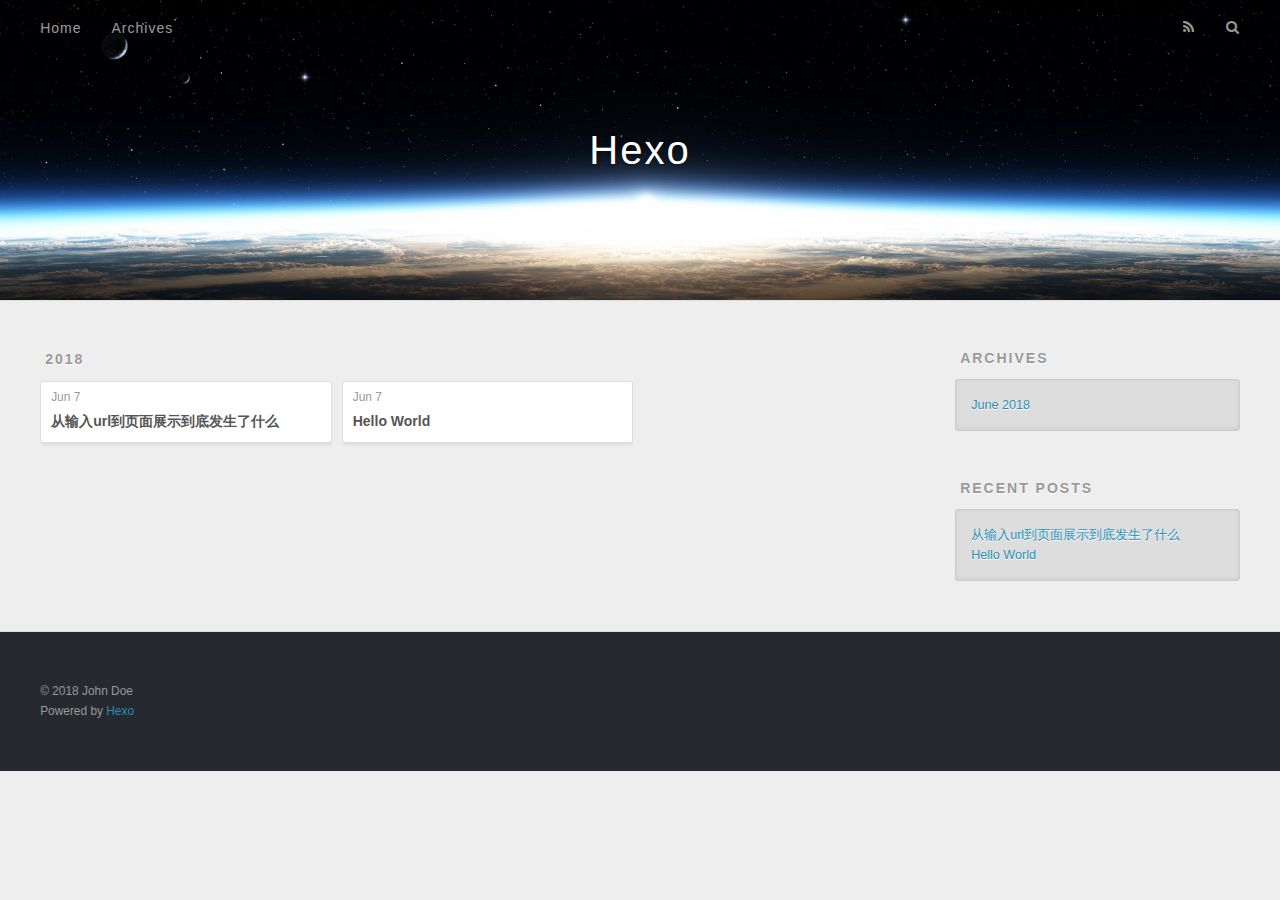
==== archives/index.html @ 3611bc4f "Site updated: 2018-06-07 17:50:28" ====
<!DOCTYPE html>
<html>
<head>
  <meta charset="utf-8">
  

  
  <title>Archives | Hexo</title>
  <meta name="viewport" content="width=device-width, initial-scale=1, maximum-scale=1">
  <meta property="og:type" content="website">
<meta property="og:title" content="Hexo">
<meta property="og:url" content="http://yoursite.com/archives/index.html">
<meta property="og:site_name" content="Hexo">
<meta property="og:locale" content="default">
<meta name="twitter:card" content="summary">
<meta name="twitter:title" content="Hexo">
  
    <link rel="alternate" href="/atom.xml" title="Hexo" type="application/atom+xml">
  
  
    <link rel="icon" href="/favicon.png">
  
  
    <link href="//fonts.googleapis.com/css?family=Source+Code+Pro" rel="stylesheet" type="text/css">
  
  <link rel="stylesheet" href="/css/style.css">
</head>

<body>
  <div id="container">
    <div id="wrap">
      <header id="header">
  <div id="banner"></div>
  <div id="header-outer" class="outer">
    <div id="header-title" class="inner">
      <h1 id="logo-wrap">
        <a href="/" id="logo">Hexo</a>
      </h1>
      
    </div>
    <div id="header-inner" class="inner">
      <nav id="main-nav">
        <a id="main-nav-toggle" class="nav-icon"></a>
        
          <a class="main-nav-link" href="/">Home</a>
        
          <a class="main-nav-link" href="/archives">Archives</a>
        
      </nav>
      <nav id="sub-nav">
        
          <a id="nav-rss-link" class="nav-icon" href="/atom.xml" title="RSS Feed"></a>
        
        <a id="nav-search-btn" class="nav-icon" title="Search"></a>
      </nav>
      <div id="search-form-wrap">
        <form action="//google.com/search" method="get" accept-charset="UTF-8" class="search-form"><input type="search" name="q" class="search-form-input" placeholder="Search"><button type="submit" class="search-form-submit">&#xF002;</button><input type="hidden" name="sitesearch" value="http://yoursite.com"></form>
      </div>
    </div>
  </div>
</header>
      <div class="outer">
        <section id="main">
  
  
    
    
      
      
      <section class="archives-wrap">
        <div class="archive-year-wrap">
          <a href="/archives/2018" class="archive-year">2018</a>
        </div>
        <div class="archives">
    
    <article class="archive-article archive-type-post">
  <div class="archive-article-inner">
    <header class="archive-article-header">
      <a href="/2018/06/07/从输入url到页面展示到底发生了什么/" class="archive-article-date">
  <time datetime="2018-06-07T09:05:25.000Z" itemprop="datePublished">Jun 7</time>
</a>
      
  
    <h1 itemprop="name">
      <a class="archive-article-title" href="/2018/06/07/从输入url到页面展示到底发生了什么/">从输入url到页面展示到底发生了什么</a>
    </h1>
  

    </header>
  </div>
</article>
  
    
    
    <article class="archive-article archive-type-post">
  <div class="archive-article-inner">
    <header class="archive-article-header">
      <a href="/2018/06/07/hello-world/" class="archive-article-date">
  <time datetime="2018-06-07T06:36:29.000Z" itemprop="datePublished">Jun 7</time>
</a>
      
  
    <h1 itemprop="name">
      <a class="archive-article-title" href="/2018/06/07/hello-world/">Hello World</a>
    </h1>
  

    </header>
  </div>
</article>
  
  
    </div></section>
  


</section>
        
          <aside id="sidebar">
  
    

  
    

  
    
  
    
  <div class="widget-wrap">
    <h3 class="widget-title">Archives</h3>
    <div class="widget">
      <ul class="archive-list"><li class="archive-list-item"><a class="archive-list-link" href="/archives/2018/06/">June 2018</a></li></ul>
    </div>
  </div>


  
    
  <div class="widget-wrap">
    <h3 class="widget-title">Recent Posts</h3>
    <div class="widget">
      <ul>
        
          <li>
            <a href="/2018/06/07/从输入url到页面展示到底发生了什么/">从输入url到页面展示到底发生了什么</a>
          </li>
        
          <li>
            <a href="/2018/06/07/hello-world/">Hello World</a>
          </li>
        
      </ul>
    </div>
  </div>

  
</aside>
        
      </div>
      <footer id="footer">
  
  <div class="outer">
    <div id="footer-info" class="inner">
      &copy; 2018 John Doe<br>
      Powered by <a href="http://hexo.io/" target="_blank">Hexo</a>
    </div>
  </div>
</footer>
    </div>
    <nav id="mobile-nav">
  
    <a href="/" class="mobile-nav-link">Home</a>
  
    <a href="/archives" class="mobile-nav-link">Archives</a>
  
</nav>
    

<script src="//ajax.googleapis.com/ajax/libs/jquery/2.0.3/jquery.min.js"></script>


  <link rel="stylesheet" href="/fancybox/jquery.fancybox.css">
  <script src="/fancybox/jquery.fancybox.pack.js"></script>


<script src="/js/script.js"></script>



  </div>
</body>
</html>
---- css/style.css ----
body {
  width: 100%;
}
body:before,
body:after {
  content: "";
  display: table;
}
body:after {
  clear: both;
}
html,
body,
div,
span,
applet,
object,
iframe,
h1,
h2,
h3,
h4,
h5,
h6,
p,
blockquote,
pre,
a,
abbr,
acronym,
address,
big,
cite,
code,
del,
dfn,
em,
img,
ins,
kbd,
q,
s,
samp,
small,
strike,
strong,
sub,
sup,
tt,
var,
dl,
dt,
dd,
ol,
ul,
li,
fieldset,
form,
label,
legend,
table,
caption,
tbody,
tfoot,
thead,
tr,
th,
td {
  margin: 0;
  padding: 0;
  border: 0;
  outline: 0;
  font-weight: inherit;
  font-style: inherit;
  font-family: inherit;
  font-size: 100%;
  vertical-align: baseline;
}
body {
  line-height: 1;
  color: #000;
  background: #fff;
}
ol,
ul {
  list-style: none;
}
table {
  border-collapse: separate;
  border-spacing: 0;
  vertical-align: middle;
}
caption,
th,
td {
  text-align: left;
  font-weight: normal;
  vertical-align: middle;
}
a img {
  border: none;
}
input,
button {
  margin: 0;
  padding: 0;
}
input::-moz-focus-inner,
button::-moz-focus-inner {
  border: 0;
  padding: 0;
}
@font-face {
  font-family: FontAwesome;
  font-style: normal;
  font-weight: normal;
  src: url("fonts/fontawesome-webfont.eot?v=#4.0.3");
  src: url("fonts/fontawesome-webfont.eot?#iefix&v=#4.0.3") format("embedded-opentype"), url("fonts/fontawesome-webfont.woff?v=#4.0.3") format("woff"), url("fonts/fontawesome-webfont.ttf?v=#4.0.3") format("truetype"), url("fonts/fontawesome-webfont.svg#fontawesomeregular?v=#4.0.3") format("svg");
}
html,
body,
#container {
  height: 100%;
}
body {
  background: #eee;
  font: 14px -apple-system, BlinkMacSystemFont, "Segoe UI", "Roboto", "Oxygen", "Ubuntu", "Cantarell", "Fira Sans", "Droid Sans", "Helvetica Neue", sans-serif;
  -webkit-text-size-adjust: 100%;
}
.outer {
  max-width: 1220px;
  margin: 0 auto;
  padding: 0 20px;
}
.outer:before,
.outer:after {
  content: "";
  display: table;
}
.outer:after {
  clear: both;
}
.inner {
  display: inline;
  float: left;
  width: 98.33333333333333%;
  margin: 0 0.833333333333333%;
}
.left,
.alignleft {
  float: left;
}
.right,
.alignright {
  float: right;
}
.clear {
  clear: both;
}
#container {
  position: relative;
}
.mobile-nav-on {
  overflow: hidden;
}
#wrap {
  height: 100%;
  width: 100%;
  position: absolute;
  top: 0;
  left: 0;
  -webkit-transition: 0.2s ease-out;
  -moz-transition: 0.2s ease-out;
  -ms-transition: 0.2s ease-out;
  transition: 0.2s ease-out;
  z-index: 1;
  background: #eee;
}
.mobile-nav-on #wrap {
  left: 280px;
}
@media screen and (min-width: 768px) {
  #main {
    display: inline;
    float: left;
    width: 73.33333333333333%;
    margin: 0 0.833333333333333%;
  }
}
.article-date,
.article-category-link,
.archive-year,
.widget-title {
  text-decoration: none;
  text-transform: uppercase;
  letter-spacing: 2px;
  color: #999;
  margin-bottom: 1em;
  margin-left: 5px;
  line-height: 1em;
  text-shadow: 0 1px #fff;
  font-weight: bold;
}
.article-inner,
.archive-article-inner {
  background: #fff;
  -webkit-box-shadow: 1px 2px 3px #ddd;
  box-shadow: 1px 2px 3px #ddd;
  border: 1px solid #ddd;
  border-radius: 3px;
}
.article-entry h1,
.widget h1 {
  font-size: 2em;
}
.article-entry h2,
.widget h2 {
  font-size: 1.5em;
}
.article-entry h3,
.widget h3 {
  font-size: 1.3em;
}
.article-entry h4,
.widget h4 {
  font-size: 1.2em;
}
.article-entry h5,
.widget h5 {
  font-size: 1em;
}
.article-entry h6,
.widget h6 {
  font-size: 1em;
  color: #999;
}
.article-entry hr,
.widget hr {
  border: 1px dashed #ddd;
}
.article-entry strong,
.widget strong {
  font-weight: bold;
}
.article-entry em,
.widget em,
.article-entry cite,
.widget cite {
  font-style: italic;
}
.article-entry sup,
.widget sup,
.article-entry sub,
.widget sub {
  font-size: 0.75em;
  line-height: 0;
  position: relative;
  vertical-align: baseline;
}
.article-entry sup,
.widget sup {
  top: -0.5em;
}
.article-entry sub,
.widget sub {
  bottom: -0.2em;
}
.article-entry small,
.widget small {
  font-size: 0.85em;
}
.article-entry acronym,
.widget acronym,
.article-entry abbr,
.widget abbr {
  border-bottom: 1px dotted;
}
.article-entry ul,
.widget ul,
.article-entry ol,
.widget ol,
.article-entry dl,
.widget dl {
  margin: 0 20px;
  line-height: 1.6em;
}
.article-entry ul ul,
.widget ul ul,
.article-entry ol ul,
.widget ol ul,
.article-entry ul ol,
.widget ul ol,
.article-entry ol ol,
.widget ol ol {
  margin-top: 0;
  margin-bottom: 0;
}
.article-entry ul,
.widget ul {
  list-style: disc;
}
.article-entry ol,
.widget ol {
  list-style: decimal;
}
.article-entry dt,
.widget dt {
  font-weight: bold;
}
#header {
  height: 300px;
  position: relative;
  border-bottom: 1px solid #ddd;
}
#header:before,
#header:after {
  content: "";
  position: absolute;
  left: 0;
  right: 0;
  height: 40px;
}
#header:before {
  top: 0;
  background: -webkit-linear-gradient(rgba(0,0,0,0.2), transparent);
  background: -moz-linear-gradient(rgba(0,0,0,0.2), transparent);
  background: -ms-linear-gradient(rgba(0,0,0,0.2), transparent);
  background: linear-gradient(rgba(0,0,0,0.2), transparent);
}
#header:after {
  bottom: 0;
  background: -webkit-linear-gradient(transparent, rgba(0,0,0,0.2));
  background: -moz-linear-gradient(transparent, rgba(0,0,0,0.2));
  background: -ms-linear-gradient(transparent, rgba(0,0,0,0.2));
  background: linear-gradient(transparent, rgba(0,0,0,0.2));
}
#header-outer {
  height: 100%;
  position: relative;
}
#header-inner {
  position: relative;
  overflow: hidden;
}
#banner {
  position: absolute;
  top: 0;
  left: 0;
  width: 100%;
  height: 100%;
  background: url("images/banner.jpg") center #000;
  -webkit-background-size: cover;
  -moz-background-size: cover;
  background-size: cover;
  z-index: -1;
}
#header-title {
  text-align: center;
  height: 40px;
  position: absolute;
  top: 50%;
  left: 0;
  margin-top: -20px;
}
#logo,
#subtitle {
  text-decoration: none;
  color: #fff;
  font-weight: 300;
  text-shadow: 0 1px 4px rgba(0,0,0,0.3);
}
#logo {
  font-size: 40px;
  line-height: 40px;
  letter-spacing: 2px;
}
#subtitle {
  font-size: 16px;
  line-height: 16px;
  letter-spacing: 1px;
}
#subtitle-wrap {
  margin-top: 16px;
}
#main-nav {
  float: left;
  margin-left: -15px;
}
.nav-icon,
.main-nav-link {
  float: left;
  color: #fff;
  opacity: 0.6;
  text-decoration: none;
  text-shadow: 0 1px rgba(0,0,0,0.2);
  -webkit-transition: opacity 0.2s;
  -moz-transition: opacity 0.2s;
  -ms-transition: opacity 0.2s;
  transition: opacity 0.2s;
  display: block;
  padding: 20px 15px;
}
.nav-icon:hover,
.main-nav-link:hover {
  opacity: 1;
}
.nav-icon {
  font-family: FontAwesome;
  text-align: center;
  font-size: 14px;
  width: 14px;
  height: 14px;
  padding: 20px 15px;
  position: relative;
  cursor: pointer;
}
.main-nav-link {
  font-weight: 300;
  letter-spacing: 1px;
}
@media screen and (max-width: 479px) {
  .main-nav-link {
    display: none;
  }
}
#main-nav-toggle {
  display: none;
}
#main-nav-toggle:before {
  content: "\f0c9";
}
@media screen and (max-width: 479px) {
  #main-nav-toggle {
    display: block;
  }
}
#sub-nav {
  float: right;
  margin-right: -15px;
}
#nav-rss-link:before {
  content: "\f09e";
}
#nav-search-btn:before {
  content: "\f002";
}
#search-form-wrap {
  position: absolute;
  top: 15px;
  width: 150px;
  height: 30px;
  right: -150px;
  opacity: 0;
  -webkit-transition: 0.2s ease-out;
  -moz-transition: 0.2s ease-out;
  -ms-transition: 0.2s ease-out;
  transition: 0.2s ease-out;
}
#search-form-wrap.on {
  opacity: 1;
  right: 0;
}
@media screen and (max-width: 479px) {
  #search-form-wrap {
    width: 100%;
    right: -100%;
  }
}
.search-form {
  position: absolute;
  top: 0;
  left: 0;
  right: 0;
  background: #fff;
  padding: 5px 15px;
  border-radius: 15px;
  -webkit-box-shadow: 0 0 10px rgba(0,0,0,0.3);
  box-shadow: 0 0 10px rgba(0,0,0,0.3);
}
.search-form-input {
  border: none;
  background: none;
  color: #555;
  width: 100%;
  font: 13px -apple-system, BlinkMacSystemFont, "Segoe UI", "Roboto", "Oxygen", "Ubuntu", "Cantarell", "Fira Sans", "Droid Sans", "Helvetica Neue", sans-serif;
  outline: none;
}
.search-form-input::-webkit-search-results-decoration,
.search-form-input::-webkit-search-cancel-button {
  -webkit-appearance: none;
}
.search-form-submit {
  position: absolute;
  top: 50%;
  right: 10px;
  margin-top: -7px;
  font: 13px FontAwesome;
  border: none;
  background: none;
  color: #bbb;
  cursor: pointer;
}
.search-form-submit:hover,
.search-form-submit:focus {
  color: #777;
}
.article {
  margin: 50px 0;
}
.article-inner {
  overflow: hidden;
}
.article-meta:before,
.article-meta:after {
  content: "";
  display: table;
}
.article-meta:after {
  clear: both;
}
.article-date {
  float: left;
}
.article-category {
  float: left;
  line-height: 1em;
  color: #ccc;
  text-shadow: 0 1px #fff;
  margin-left: 8px;
}
.article-category:before {
  content: "\2022";
}
.article-category-link {
  margin: 0 12px 1em;
}
.article-header {
  padding: 20px 20px 0;
}
.article-title {
  text-decoration: none;
  font-size: 2em;
  font-weight: bold;
  color: #555;
  line-height: 1.1em;
  -webkit-transition: color 0.2s;
  -moz-transition: color 0.2s;
  -ms-transition: color 0.2s;
  transition: color 0.2s;
}
a.article-title:hover {
  color: #258fb8;
}
.article-entry {
  color: #555;
  padding: 0 20px;
}
.article-entry:before,
.article-entry:after {
  content: "";
  display: table;
}
.article-entry:after {
  clear: both;
}
.article-entry p,
.article-entry table {
  line-height: 1.6em;
  margin: 1.6em 0;
}
.article-entry h1,
.article-entry h2,
.article-entry h3,
.article-entry h4,
.article-entry h5,
.article-entry h6 {
  font-weight: bold;
}
.article-entry h1,
.article-entry h2,
.article-entry h3,
.article-entry h4,
.article-entry h5,
.article-entry h6 {
  line-height: 1.1em;
  margin: 1.1em 0;
}
.article-entry a {
  color: #258fb8;
  text-decoration: none;
}
.article-entry a:hover {
  text-decoration: underline;
}
.article-entry ul,
.article-entry ol,
.article-entry dl {
  margin-top: 1.6em;
  margin-bottom: 1.6em;
}
.article-entry img,
.article-entry video {
  max-width: 100%;
  height: auto;
  display: block;
  margin: auto;
}
.article-entry iframe {
  border: none;
}
.article-entry table {
  width: 100%;
  border-collapse: collapse;
  border-spacing: 0;
}
.article-entry th {
  font-weight: bold;
  border-bottom: 3px solid #ddd;
  padding-bottom: 0.5em;
}
.article-entry td {
  border-bottom: 1px solid #ddd;
  padding: 10px 0;
}
.article-entry blockquote {
  font-family: Georgia, "Times New Roman", serif;
  font-size: 1.4em;
  margin: 1.6em 20px;
  text-align: center;
}
.article-entry blockquote footer {
  font-size: 14px;
  margin: 1.6em 0;
  font-family: -apple-system, BlinkMacSystemFont, "Segoe UI", "Roboto", "Oxygen", "Ubuntu", "Cantarell", "Fira Sans", "Droid Sans", "Helvetica Neue", sans-serif;
}
.article-entry blockquote footer cite:before {
  content: "—";
  padding: 0 0.5em;
}
.article-entry .pullquote {
  text-align: left;
  width: 45%;
  margin: 0;
}
.article-entry .pullquote.left {
  margin-left: 0.5em;
  margin-right: 1em;
}
.article-entry .pullquote.right {
  margin-right: 0.5em;
  margin-left: 1em;
}
.article-entry .caption {
  color: #999;
  display: block;
  font-size: 0.9em;
  margin-top: 0.5em;
  position: relative;
  text-align: center;
}
.article-entry .video-container {
  position: relative;
  padding-top: 56.25%;
  height: 0;
  overflow: hidden;
}
.article-entry .video-container iframe,
.article-entry .video-container object,
.article-entry .video-container embed {
  position: absolute;
  top: 0;
  left: 0;
  width: 100%;
  height: 100%;
  margin-top: 0;
}
.article-more-link a {
  display: inline-block;
  line-height: 1em;
  padding: 6px 15px;
  border-radius: 15px;
  background: #eee;
  color: #999;
  text-shadow: 0 1px #fff;
  text-decoration: none;
}
.article-more-link a:hover {
  background: #258fb8;
  color: #fff;
  text-decoration: none;
  text-shadow: 0 1px #1e7293;
}
.article-footer {
  font-size: 0.85em;
  line-height: 1.6em;
  border-top: 1px solid #ddd;
  padding-top: 1.6em;
  margin: 0 20px 20px;
}
.article-footer:before,
.article-footer:after {
  content: "";
  display: table;
}
.article-footer:after {
  clear: both;
}
.article-footer a {
  color: #999;
  text-decoration: none;
}
.article-footer a:hover {
  color: #555;
}
.article-tag-list-item {
  float: left;
  margin-right: 10px;
}
.article-tag-list-link:before {
  content: "#";
}
.article-comment-link {
  float: right;
}
.article-comment-link:before {
  content: "\f075";
  font-family: FontAwesome;
  padding-right: 8px;
}
.article-share-link {
  cursor: pointer;
  float: right;
  margin-left: 20px;
}
.article-share-link:before {
  content: "\f064";
  font-family: FontAwesome;
  padding-right: 6px;
}
#article-nav {
  position: relative;
}
#article-nav:before,
#article-nav:after {
  content: "";
  display: table;
}
#article-nav:after {
  clear: both;
}
@media screen and (min-width: 768px) {
  #article-nav {
    margin: 50px 0;
  }
  #article-nav:before {
    width: 8px;
    height: 8px;
    position: absolute;
    top: 50%;
    left: 50%;
    margin-top: -4px;
    margin-left: -4px;
    content: "";
    border-radius: 50%;
    background: #ddd;
    -webkit-box-shadow: 0 1px 2px #fff;
    box-shadow: 0 1px 2px #fff;
  }
}
.article-nav-link-wrap {
  text-decoration: none;
  text-shadow: 0 1px #fff;
  color: #999;
  -webkit-box-sizing: border-box;
  -moz-box-sizing: border-box;
  box-sizing: border-box;
  margin-top: 50px;
  text-align: center;
  display: block;
}
.article-nav-link-wrap:hover {
  color: #555;
}
@media screen and (min-width: 768px) {
  .article-nav-link-wrap {
    width: 50%;
    margin-top: 0;
  }
}
@media screen and (min-width: 768px) {
  #article-nav-newer {
    float: left;
    text-align: right;
    padding-right: 20px;
  }
}
@media screen and (min-width: 768px) {
  #article-nav-older {
    float: right;
    text-align: left;
    padding-left: 20px;
  }
}
.article-nav-caption {
  text-transform: uppercase;
  letter-spacing: 2px;
  color: #ddd;
  line-height: 1em;
  font-weight: bold;
}
#article-nav-newer .article-nav-caption {
  margin-right: -2px;
}
.article-nav-title {
  font-size: 0.85em;
  line-height: 1.6em;
  margin-top: 0.5em;
}
.article-share-box {
  position: absolute;
  display: none;
  background: #fff;
  -webkit-box-shadow: 1px 2px 10px rgba(0,0,0,0.2);
  box-shadow: 1px 2px 10px rgba(0,0,0,0.2);
  border-radius: 3px;
  margin-left: -145px;
  overflow: hidden;
  z-index: 1;
}
.article-share-box.on {
  display: block;
}
.article-share-input {
  width: 100%;
  background: none;
  -webkit-box-sizing: border-box;
  -moz-box-sizing: border-box;
  box-sizing: border-box;
  font: 14px -apple-system, BlinkMacSystemFont, "Segoe UI", "Roboto", "Oxygen", "Ubuntu", "Cantarell", "Fira Sans", "Droid Sans", "Helvetica Neue", sans-serif;
  padding: 0 15px;
  color: #555;
  outline: none;
  border: 1px solid #ddd;
  border-radius: 3px 3px 0 0;
  height: 36px;
  line-height: 36px;
}
.article-share-links {
  background: #eee;
}
.article-share-links:before,
.article-share-links:after {
  content: "";
  display: table;
}
.article-share-links:after {
  clear: both;
}
.article-share-twitter,
.article-share-facebook,
.article-share-pinterest,
.article-share-google {
  width: 50px;
  height: 36px;
  display: block;
  float: left;
  position: relative;
  color: #999;
  text-shadow: 0 1px #fff;
}
.article-share-twitter:before,
.article-share-facebook:before,
.article-share-pinterest:before,
.article-share-google:before {
  font-size: 20px;
  font-family: FontAwesome;
  width: 20px;
  height: 20px;
  position: absolute;
  top: 50%;
  left: 50%;
  margin-top: -10px;
  margin-left: -10px;
  text-align: center;
}
.article-share-twitter:hover,
.article-share-facebook:hover,
.article-share-pinterest:hover,
.article-share-google:hover {
  color: #fff;
}
.article-share-twitter:before {
  content: "\f099";
}
.article-share-twitter:hover {
  background: #00aced;
  text-shadow: 0 1px #008abe;
}
.article-share-facebook:before {
  content: "\f09a";
}
.article-share-facebook:hover {
  background: #3b5998;
  text-shadow: 0 1px #2f477a;
}
.article-share-pinterest:before {
  content: "\f0d2";
}
.article-share-pinterest:hover {
  background: #cb2027;
  text-shadow: 0 1px #a21a1f;
}
.article-share-google:before {
  content: "\f0d5";
}
.article-share-google:hover {
  background: #dd4b39;
  text-shadow: 0 1px #be3221;
}
.article-gallery {
  background: #000;
  position: relative;
}
.article-gallery-photos {
  position: relative;
  overflow: hidden;
}
.article-gallery-img {
  display: none;
  max-width: 100%;
}
.article-gallery-img:first-child {
  display: block;
}
.article-gallery-img.loaded {
  position: absolute;
  display: block;
}
.article-gallery-img img {
  display: block;
  max-width: 100%;
  margin: 0 auto;
}
#comments {
  background: #fff;
  -webkit-box-shadow: 1px 2px 3px #ddd;
  box-shadow: 1px 2px 3px #ddd;
  padding: 20px;
  border: 1px solid #ddd;
  border-radius: 3px;
  margin: 50px 0;
}
#comments a {
  color: #258fb8;
}
.archives-wrap {
  margin: 50px 0;
}
.archives:before,
.archives:after {
  content: "";
  display: table;
}
.archives:after {
  clear: both;
}
.archive-year-wrap {
  margin-bottom: 1em;
}
.archives {
  -webkit-column-gap: 10px;
  -moz-column-gap: 10px;
  column-gap: 10px;
}
@media screen and (min-width: 480px) and (max-width: 767px) {
  .archives {
    -webkit-column-count: 2;
    -moz-column-count: 2;
    column-count: 2;
  }
}
@media screen and (min-width: 768px) {
  .archives {
    -webkit-column-count: 3;
    -moz-column-count: 3;
    column-count: 3;
  }
}
.archive-article {
  -webkit-column-break-inside: avoid;
  page-break-inside: avoid;
  overflow: hidden;
  break-inside: avoid-column;
}
.archive-article-inner {
  padding: 10px;
  margin-bottom: 15px;
}
.archive-article-title {
  text-decoration: none;
  font-weight: bold;
  color: #555;
  -webkit-transition: color 0.2s;
  -moz-transition: color 0.2s;
  -ms-transition: color 0.2s;
  transition: color 0.2s;
  line-height: 1.6em;
}
.archive-article-title:hover {
  color: #258fb8;
}
.archive-article-footer {
  margin-top: 1em;
}
.archive-article-date {
  color: #999;
  text-decoration: none;
  font-size: 0.85em;
  line-height: 1em;
  margin-bottom: 0.5em;
  display: block;
}
#page-nav {
  margin: 50px auto;
  background: #fff;
  -webkit-box-shadow: 1px 2px 3px #ddd;
  box-shadow: 1px 2px 3px #ddd;
  border: 1px solid #ddd;
  border-radius: 3px;
  text-align: center;
  color: #999;
  overflow: hidden;
}
#page-nav:before,
#page-nav:after {
  content: "";
  display: table;
}
#page-nav:after {
  clear: both;
}
#page-nav a,
#page-nav span {
  padding: 10px 20px;
  line-height: 1;
  height: 2ex;
}
#page-nav a {
  color: #999;
  text-decoration: none;
}
#page-nav a:hover {
  background: #999;
  color: #fff;
}
#page-nav .prev {
  float: left;
}
#page-nav .next {
  float: right;
}
#page-nav .page-number {
  display: inline-block;
}
@media screen and (max-width: 479px) {
  #page-nav .page-number {
    display: none;
  }
}
#page-nav .current {
  color: #555;
  font-weight: bold;
}
#page-nav .space {
  color: #ddd;
}
#footer {
  background: #262a30;
  padding: 50px 0;
  border-top: 1px solid #ddd;
  color: #999;
}
#footer a {
  color: #258fb8;
  text-decoration: none;
}
#footer a:hover {
  text-decoration: underline;
}
#footer-info {
  line-height: 1.6em;
  font-size: 0.85em;
}
.article-entry pre,
.article-entry .highlight {
  background: #2d2d2d;
  margin: 0 -20px;
  padding: 15px 20px;
  border-style: solid;
  border-color: #ddd;
  border-width: 1px 0;
  overflow: auto;
  color: #ccc;
  line-height: 22.400000000000002px;
}
.article-entry .highlight .gutter pre,
.article-entry .gist .gist-file .gist-data .line-numbers {
  color: #666;
  font-size: 0.85em;
}
.article-entry pre,
.article-entry code {
  font-family: "Source Code Pro", Consolas, Monaco, Menlo, Consolas, monospace;
}
.article-entry code {
  background: #eee;
  text-shadow: 0 1px #fff;
  padding: 0 0.3em;
}
.article-entry pre code {
  background: none;
  text-shadow: none;
  padding: 0;
}
.article-entry .highlight pre {
  border: none;
  margin: 0;
  padding: 0;
}
.article-entry .highlight table {
  margin: 0;
  width: auto;
}
.article-entry .highlight td {
  border: none;
  padding: 0;
}
.article-entry .highlight figcaption {
  font-size: 0.85em;
  color: #999;
  line-height: 1em;
  margin-bottom: 1em;
}
.article-entry .highlight figcaption:before,
.article-entry .highlight figcaption:after {
  content: "";
  display: table;
}
.article-entry .highlight figcaption:after {
  clear: both;
}
.article-entry .highlight figcaption a {
  float: right;
}
.article-entry .highlight .gutter pre {
  text-align: right;
  padding-right: 20px;
}
.article-entry .highlight .line {
  height: 22.400000000000002px;
}
.article-entry .highlight .line.marked {
  background: #515151;
}
.article-entry .gist {
  margin: 0 -20px;
  border-style: solid;
  border-color: #ddd;
  border-width: 1px 0;
  background: #2d2d2d;
  padding: 15px 20px 15px 0;
}
.article-entry .gist .gist-file {
  border: none;
  font-family: "Source Code Pro", Consolas, Monaco, Menlo, Consolas, monospace;
  margin: 0;
}
.article-entry .gist .gist-file .gist-data {
  background: none;
  border: none;
}
.article-entry .gist .gist-file .gist-data .line-numbers {
  background: none;
  border: none;
  padding: 0 20px 0 0;
}
.article-entry .gist .gist-file .gist-data .line-data {
  padding: 0 !important;
}
.article-entry .gist .gist-file .highlight {
  margin: 0;
  padding: 0;
  border: none;
}
.article-entry .gist .gist-file .gist-meta {
  background: #2d2d2d;
  color: #999;
  font: 0.85em -apple-system, BlinkMacSystemFont, "Segoe UI", "Roboto", "Oxygen", "Ubuntu", "Cantarell", "Fira Sans", "Droid Sans", "Helvetica Neue", sans-serif;
  text-shadow: 0 0;
  padding: 0;
  margin-top: 1em;
  margin-left: 20px;
}
.article-entry .gist .gist-file .gist-meta a {
  color: #258fb8;
  font-weight: normal;
}
.article-entry .gist .gist-file .gist-meta a:hover {
  text-decoration: underline;
}
pre .comment,
pre .title {
  color: #999;
}
pre .variable,
pre .attribute,
pre .tag,
pre .regexp,
pre .ruby .constant,
pre .xml .tag .title,
pre .xml .pi,
pre .xml .doctype,
pre .html .doctype,
pre .css .id,
pre .css .class,
pre .css .pseudo {
  color: #f2777a;
}
pre .number,
pre .preprocessor,
pre .built_in,
pre .literal,
pre .params,
pre .constant {
  color: #f99157;
}
pre .class,
pre .ruby .class .title,
pre .css .rules .attribute {
  color: #9c9;
}
pre .string,
pre .value,
pre .inheritance,
pre .header,
pre .ruby .symbol,
pre .xml .cdata {
  color: #9c9;
}
pre .css .hexcolor {
  color: #6cc;
}
pre .function,
pre .python .decorator,
pre .python .title,
pre .ruby .function .title,
pre .ruby .title .keyword,
pre .perl .sub,
pre .javascript .title,
pre .coffeescript .title {
  color: #69c;
}
pre .keyword,
pre .javascript .function {
  color: #c9c;
}
@media screen and (max-width: 479px) {
  #mobile-nav {
    position: absolute;
    top: 0;
    left: 0;
    width: 280px;
    height: 100%;
    background: #191919;
    border-right: 1px solid #fff;
  }
}
@media screen and (max-width: 479px) {
  .mobile-nav-link {
    display: block;
    color: #999;
    text-decoration: none;
    padding: 15px 20px;
    font-weight: bold;
  }
  .mobile-nav-link:hover {
    color: #fff;
  }
}
@media screen and (min-width: 768px) {
  #sidebar {
    display: inline;
    float: left;
    width: 23.333333333333332%;
    margin: 0 0.833333333333333%;
  }
}
.widget-wrap {
  margin: 50px 0;
}
.widget {
  color: #777;
  text-shadow: 0 1px #fff;
  background: #ddd;
  -webkit-box-shadow: 0 -1px 4px #ccc inset;
  box-shadow: 0 -1px 4px #ccc inset;
  border: 1px solid #ccc;
  padding: 15px;
  border-radius: 3px;
}
.widget a {
  color: #258fb8;
  text-decoration: none;
}
.widget a:hover {
  text-decoration: underline;
}
.widget ul ul,
.widget ol ul,
.widget dl ul,
.widget ul ol,
.widget ol ol,
.widget dl ol,
.widget ul dl,
.widget ol dl,
.widget dl dl {
  margin-left: 15px;
  list-style: disc;
}
.widget {
  line-height: 1.6em;
  word-wrap: break-word;
  font-size: 0.9em;
}
.widget ul,
.widget ol {
  list-style: none;
  margin: 0;
}
.widget ul ul,
.widget ol ul,
.widget ul ol,
.widget ol ol {
  margin: 0 20px;
}
.widget ul ul,
.widget ol ul {
  list-style: disc;
}
.widget ul ol,
.widget ol ol {
  list-style: decimal;
}
.category-list-count,
.tag-list-count,
.archive-list-count {
  padding-left: 5px;
  color: #999;
  font-size: 0.85em;
}
.category-list-count:before,
.tag-list-count:before,
.archive-list-count:before {
  content: "(";
}
.category-list-count:after,
.tag-list-count:after,
.archive-list-count:after {
  content: ")";
}
.tagcloud a {
  margin-right: 5px;
  display: inline-block;
}
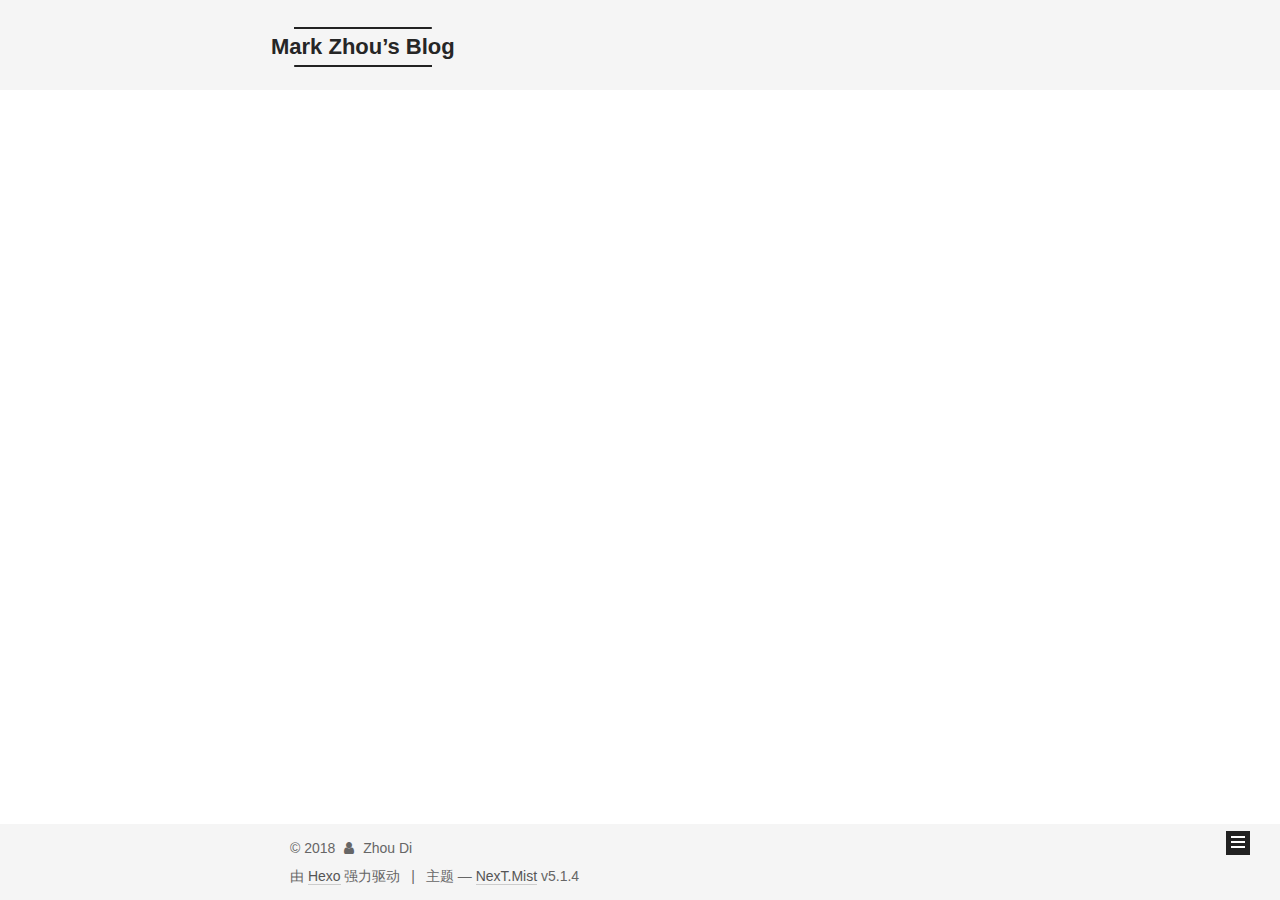
==== commit 62d3442e: "Site updated: 2018-06-08 09:44:31" ====
--- a/archives/index.html
+++ b/archives/index.html
@@ -1,193 +1,588 @@
 <!DOCTYPE html>
-<html>
+
+
+
+  
+
+
+<html class="theme-next mist use-motion" lang="zh-Hans">
 <head>
-  <meta charset="utf-8">
-  
-
-  
-  <title>Archives | Hexo</title>
-  <meta name="viewport" content="width=device-width, initial-scale=1, maximum-scale=1">
-  <meta property="og:type" content="website">
-<meta property="og:title" content="Hexo">
+  <meta charset="UTF-8"/>
+<meta http-equiv="X-UA-Compatible" content="IE=edge" />
+<meta name="viewport" content="width=device-width, initial-scale=1, maximum-scale=1"/>
+<meta name="theme-color" content="#222">
+
+
+
+
+
+
+
+
+
+<meta http-equiv="Cache-Control" content="no-transform" />
+<meta http-equiv="Cache-Control" content="no-siteapp" />
+
+
+
+
+
+
+
+
+
+
+
+
+
+
+
+
+  
+  
+  <link href="/lib/fancybox/source/jquery.fancybox.css?v=2.1.5" rel="stylesheet" type="text/css" />
+
+
+
+
+
+
+
+<link href="/lib/font-awesome/css/font-awesome.min.css?v=4.6.2" rel="stylesheet" type="text/css" />
+
+<link href="/css/main.css?v=5.1.4" rel="stylesheet" type="text/css" />
+
+
+  <link rel="apple-touch-icon" sizes="180x180" href="/images/apple-touch-icon-next.png?v=5.1.4">
+
+
+  <link rel="icon" type="image/png" sizes="32x32" href="/images/favicon-32x32-next.png?v=5.1.4">
+
+
+  <link rel="icon" type="image/png" sizes="16x16" href="/images/favicon-16x16-next.png?v=5.1.4">
+
+
+  <link rel="mask-icon" href="/images/logo.svg?v=5.1.4" color="#222">
+
+
+
+
+
+  <meta name="keywords" content="Hexo, NexT" />
+
+
+
+
+
+
+
+
+
+
+<meta property="og:type" content="website">
+<meta property="og:title" content="Mark Zhou’s Blog">
 <meta property="og:url" content="http://yoursite.com/archives/index.html">
-<meta property="og:site_name" content="Hexo">
-<meta property="og:locale" content="default">
+<meta property="og:site_name" content="Mark Zhou’s Blog">
+<meta property="og:locale" content="zh-Hans">
 <meta name="twitter:card" content="summary">
-<meta name="twitter:title" content="Hexo">
-  
-    <link rel="alternate" href="/atom.xml" title="Hexo" type="application/atom+xml">
-  
-  
-    <link rel="icon" href="/favicon.png">
-  
-  
-    <link href="//fonts.googleapis.com/css?family=Source+Code+Pro" rel="stylesheet" type="text/css">
-  
-  <link rel="stylesheet" href="/css/style.css">
+<meta name="twitter:title" content="Mark Zhou’s Blog">
+
+
+
+<script type="text/javascript" id="hexo.configurations">
+  var NexT = window.NexT || {};
+  var CONFIG = {
+    root: '/',
+    scheme: 'Mist',
+    version: '5.1.4',
+    sidebar: {"position":"left","display":"post","offset":12,"b2t":false,"scrollpercent":false,"onmobile":false},
+    fancybox: true,
+    tabs: true,
+    motion: {"enable":true,"async":false,"transition":{"post_block":"fadeIn","post_header":"slideDownIn","post_body":"slideDownIn","coll_header":"slideLeftIn","sidebar":"slideUpIn"}},
+    duoshuo: {
+      userId: '0',
+      author: '博主'
+    },
+    algolia: {
+      applicationID: '',
+      apiKey: '',
+      indexName: '',
+      hits: {"per_page":10},
+      labels: {"input_placeholder":"Search for Posts","hits_empty":"We didn't find any results for the search: ${query}","hits_stats":"${hits} results found in ${time} ms"}
+    }
+  };
+</script>
+
+
+
+  <link rel="canonical" href="http://yoursite.com/archives/"/>
+
+
+
+
+
+  <title>归档 | Mark Zhou’s Blog</title>
+  
+
+
+
+
+
+
+
+
 </head>
 
-<body>
-  <div id="container">
-    <div id="wrap">
-      <header id="header">
-  <div id="banner"></div>
-  <div id="header-outer" class="outer">
-    <div id="header-title" class="inner">
-      <h1 id="logo-wrap">
-        <a href="/" id="logo">Hexo</a>
-      </h1>
-      
+<body itemscope itemtype="http://schema.org/WebPage" lang="zh-Hans">
+
+  
+  
+    
+  
+
+  <div class="container sidebar-position-left page-archive">
+    <div class="headband"></div>
+
+    <header id="header" class="header" itemscope itemtype="http://schema.org/WPHeader">
+      <div class="header-inner"><div class="site-brand-wrapper">
+  <div class="site-meta ">
+    
+
+    <div class="custom-logo-site-title">
+      <a href="/"  class="brand" rel="start">
+        <span class="logo-line-before"><i></i></span>
+        <span class="site-title">Mark Zhou’s Blog</span>
+        <span class="logo-line-after"><i></i></span>
+      </a>
     </div>
-    <div id="header-inner" class="inner">
-      <nav id="main-nav">
-        <a id="main-nav-toggle" class="nav-icon"></a>
-        
-          <a class="main-nav-link" href="/">Home</a>
-        
-          <a class="main-nav-link" href="/archives">Archives</a>
-        
-      </nav>
-      <nav id="sub-nav">
-        
-          <a id="nav-rss-link" class="nav-icon" href="/atom.xml" title="RSS Feed"></a>
-        
-        <a id="nav-search-btn" class="nav-icon" title="Search"></a>
-      </nav>
-      <div id="search-form-wrap">
-        <form action="//google.com/search" method="get" accept-charset="UTF-8" class="search-form"><input type="search" name="q" class="search-form-input" placeholder="Search"><button type="submit" class="search-form-submit">&#xF002;</button><input type="hidden" name="sitesearch" value="http://yoursite.com"></form>
+      
+        <p class="site-subtitle"></p>
+      
+  </div>
+
+  <div class="site-nav-toggle">
+    <button>
+      <span class="btn-bar"></span>
+      <span class="btn-bar"></span>
+      <span class="btn-bar"></span>
+    </button>
+  </div>
+</div>
+
+<nav class="site-nav">
+  
+
+  
+    <ul id="menu" class="menu">
+      
+        
+        <li class="menu-item menu-item-home">
+          <a href="/" rel="section">
+            
+              <i class="menu-item-icon fa fa-fw fa-home"></i> <br />
+            
+            首页
+          </a>
+        </li>
+      
+        
+        <li class="menu-item menu-item-archives">
+          <a href="/archives/" rel="section">
+            
+              <i class="menu-item-icon fa fa-fw fa-archive"></i> <br />
+            
+            归档
+          </a>
+        </li>
+      
+
+      
+    </ul>
+  
+
+  
+</nav>
+
+
+
+ </div>
+    </header>
+
+    <main id="main" class="main">
+      <div class="main-inner">
+        <div class="content-wrap">
+          <div id="content" class="content">
+            
+
+  
+  
+  
+  <div class="post-block archive">
+    <div id="posts" class="posts-collapse">
+      <span class="archive-move-on"></span>
+
+      <span class="archive-page-counter">
+        
+        
+        
+          
+        
+        嗯..! 目前共计 2 篇日志。 继续努力。
+      </span>
+
+      
+
+        
+        
+        
+
+        
+          
+          <div class="collection-title">
+            <h1 class="archive-year" id="archive-year-2018">2018</h1>
+          </div>
+        
+        
+
+        
+
+  <article class="post post-type-normal" itemscope itemtype="http://schema.org/Article">
+    <header class="post-header">
+
+      <h2 class="post-title">
+        
+            <a class="post-title-link" href="/2018/06/07/从输入url到页面展示到底发生了什么/" itemprop="url">
+              
+                <span itemprop="name">从输入url到页面展示到底发生了什么</span>
+              
+            </a>
+        
+      </h2>
+
+      <div class="post-meta">
+        <time class="post-time" itemprop="dateCreated"
+              datetime="2018-06-07T17:05:25+08:00"
+              content="2018-06-07" >
+          06-07
+        </time>
       </div>
+
+    </header>
+  </article>
+
+
+
+      
+
+        
+        
+        
+
+        
+        
+
+        
+
+  <article class="post post-type-normal" itemscope itemtype="http://schema.org/Article">
+    <header class="post-header">
+
+      <h2 class="post-title">
+        
+            <a class="post-title-link" href="/2018/06/07/hello-world/" itemprop="url">
+              
+                <span itemprop="name">Hello World</span>
+              
+            </a>
+        
+      </h2>
+
+      <div class="post-meta">
+        <time class="post-time" itemprop="dateCreated"
+              datetime="2018-06-07T14:36:29+08:00"
+              content="2018-06-07" >
+          06-07
+        </time>
+      </div>
+
+    </header>
+  </article>
+
+
+
+      
+
     </div>
   </div>
-</header>
-      <div class="outer">
-        <section id="main">
-  
-  
-    
-    
-      
-      
-      <section class="archives-wrap">
-        <div class="archive-year-wrap">
-          <a href="/archives/2018" class="archive-year">2018</a>
+  
+  
+  
+
+  
+
+
+
+          </div>
+          
+
+
+          
+
         </div>
-        <div class="archives">
-    
-    <article class="archive-article archive-type-post">
-  <div class="archive-article-inner">
-    <header class="archive-article-header">
-      <a href="/2018/06/07/从输入url到页面展示到底发生了什么/" class="archive-article-date">
-  <time datetime="2018-06-07T09:05:25.000Z" itemprop="datePublished">Jun 7</time>
-</a>
-      
-  
-    <h1 itemprop="name">
-      <a class="archive-article-title" href="/2018/06/07/从输入url到页面展示到底发生了什么/">从输入url到页面展示到底发生了什么</a>
-    </h1>
-  
-
-    </header>
-  </div>
-</article>
-  
-    
-    
-    <article class="archive-article archive-type-post">
-  <div class="archive-article-inner">
-    <header class="archive-article-header">
-      <a href="/2018/06/07/hello-world/" class="archive-article-date">
-  <time datetime="2018-06-07T06:36:29.000Z" itemprop="datePublished">Jun 7</time>
-</a>
-      
-  
-    <h1 itemprop="name">
-      <a class="archive-article-title" href="/2018/06/07/hello-world/">Hello World</a>
-    </h1>
-  
-
-    </header>
-  </div>
-</article>
-  
-  
-    </div></section>
-  
-
-
-</section>
-        
-          <aside id="sidebar">
-  
-    
-
-  
-    
-
-  
-    
-  
-    
-  <div class="widget-wrap">
-    <h3 class="widget-title">Archives</h3>
-    <div class="widget">
-      <ul class="archive-list"><li class="archive-list-item"><a class="archive-list-link" href="/archives/2018/06/">June 2018</a></li></ul>
+        
+          
+  
+  <div class="sidebar-toggle">
+    <div class="sidebar-toggle-line-wrap">
+      <span class="sidebar-toggle-line sidebar-toggle-line-first"></span>
+      <span class="sidebar-toggle-line sidebar-toggle-line-middle"></span>
+      <span class="sidebar-toggle-line sidebar-toggle-line-last"></span>
     </div>
   </div>
 
-
-  
+  <aside id="sidebar" class="sidebar">
     
-  <div class="widget-wrap">
-    <h3 class="widget-title">Recent Posts</h3>
-    <div class="widget">
-      <ul>
-        
-          <li>
-            <a href="/2018/06/07/从输入url到页面展示到底发生了什么/">从输入url到页面展示到底发生了什么</a>
-          </li>
-        
-          <li>
-            <a href="/2018/06/07/hello-world/">Hello World</a>
-          </li>
-        
-      </ul>
+    <div class="sidebar-inner">
+
+      
+
+      
+
+      <section class="site-overview-wrap sidebar-panel sidebar-panel-active">
+        <div class="site-overview">
+          <div class="site-author motion-element" itemprop="author" itemscope itemtype="http://schema.org/Person">
+            
+              <p class="site-author-name" itemprop="name">Zhou  Di</p>
+              <p class="site-description motion-element" itemprop="description"></p>
+          </div>
+
+          <nav class="site-state motion-element">
+
+            
+              <div class="site-state-item site-state-posts">
+              
+                <a href="/archives/">
+              
+                  <span class="site-state-item-count">2</span>
+                  <span class="site-state-item-name">日志</span>
+                </a>
+              </div>
+            
+
+            
+
+            
+
+          </nav>
+
+          
+
+          
+
+          
+          
+
+          
+          
+
+          
+
+        </div>
+      </section>
+
+      
+
+      
+
     </div>
+  </aside>
+
+
+        
+      </div>
+    </main>
+
+    <footer id="footer" class="footer">
+      <div class="footer-inner">
+        <div class="copyright">&copy; <span itemprop="copyrightYear">2018</span>
+  <span class="with-love">
+    <i class="fa fa-user"></i>
+  </span>
+  <span class="author" itemprop="copyrightHolder">Zhou  Di</span>
+
+  
+</div>
+
+
+  <div class="powered-by">由 <a class="theme-link" target="_blank" href="https://hexo.io">Hexo</a> 强力驱动</div>
+
+
+
+  <span class="post-meta-divider">|</span>
+
+
+
+  <div class="theme-info">主题 &mdash; <a class="theme-link" target="_blank" href="https://github.com/iissnan/hexo-theme-next">NexT.Mist</a> v5.1.4</div>
+
+
+
+
+        
+
+
+
+
+
+
+
+        
+      </div>
+    </footer>
+
+    
+      <div class="back-to-top">
+        <i class="fa fa-arrow-up"></i>
+        
+      </div>
+    
+
+    
+
   </div>
 
   
-</aside>
-        
-      </div>
-      <footer id="footer">
-  
-  <div class="outer">
-    <div id="footer-info" class="inner">
-      &copy; 2018 John Doe<br>
-      Powered by <a href="http://hexo.io/" target="_blank">Hexo</a>
-    </div>
-  </div>
-</footer>
-    </div>
-    <nav id="mobile-nav">
-  
-    <a href="/" class="mobile-nav-link">Home</a>
-  
-    <a href="/archives" class="mobile-nav-link">Archives</a>
-  
-</nav>
-    
-
-<script src="//ajax.googleapis.com/ajax/libs/jquery/2.0.3/jquery.min.js"></script>
-
-
-  <link rel="stylesheet" href="/fancybox/jquery.fancybox.css">
-  <script src="/fancybox/jquery.fancybox.pack.js"></script>
-
-
-<script src="/js/script.js"></script>
-
-
-
-  </div>
+
+<script type="text/javascript">
+  if (Object.prototype.toString.call(window.Promise) !== '[object Function]') {
+    window.Promise = null;
+  }
+</script>
+
+
+
+
+
+
+
+
+
+  
+
+
+
+
+
+
+
+
+
+
+
+
+  
+  
+    <script type="text/javascript" src="/lib/jquery/index.js?v=2.1.3"></script>
+  
+
+  
+  
+    <script type="text/javascript" src="/lib/fastclick/lib/fastclick.min.js?v=1.0.6"></script>
+  
+
+  
+  
+    <script type="text/javascript" src="/lib/jquery_lazyload/jquery.lazyload.js?v=1.9.7"></script>
+  
+
+  
+  
+    <script type="text/javascript" src="/lib/velocity/velocity.min.js?v=1.2.1"></script>
+  
+
+  
+  
+    <script type="text/javascript" src="/lib/velocity/velocity.ui.min.js?v=1.2.1"></script>
+  
+
+  
+  
+    <script type="text/javascript" src="/lib/fancybox/source/jquery.fancybox.pack.js?v=2.1.5"></script>
+  
+
+
+  
+
+
+  <script type="text/javascript" src="/js/src/utils.js?v=5.1.4"></script>
+
+  <script type="text/javascript" src="/js/src/motion.js?v=5.1.4"></script>
+
+
+
+  
+  
+
+  
+
+  
+
+
+  <script type="text/javascript" src="/js/src/bootstrap.js?v=5.1.4"></script>
+
+
+
+  
+
+
+  
+
+
+
+
+	
+
+
+
+
+
+  
+
+
+
+
+
+  
+
+
+
+
+
+
+
+
+
+
+
+
+  
+
+
+
+
+
+  
+
+  
+
+  
+
+  
+  
+
+  
+
+  
+
+  
+
 </body>
-</html>+</html>
--- a/css/main.css
+++ b/css/main.css
@@ -0,0 +1,2906 @@
+/* normalize.css v3.0.2 | MIT License | git.io/normalize */
+html {
+  font-family: sans-serif; /* 1 */
+  -ms-text-size-adjust: 100%; /* 2 */
+  -webkit-text-size-adjust: 100%; /* 2 */
+}
+body {
+  margin: 0;
+}
+article,
+aside,
+details,
+figcaption,
+figure,
+footer,
+header,
+hgroup,
+main,
+menu,
+nav,
+section,
+summary {
+  display: block;
+}
+audio,
+canvas,
+progress,
+video {
+  display: inline-block; /* 1 */
+  vertical-align: baseline; /* 2 */
+}
+audio:not([controls]) {
+  display: none;
+  height: 0;
+}
+[hidden],
+template {
+  display: none;
+}
+a {
+  background-color: transparent;
+}
+a:active,
+a:hover {
+  outline: 0;
+}
+abbr[title] {
+  border-bottom: 1px dotted;
+}
+b,
+strong {
+  font-weight: bold;
+}
+dfn {
+  font-style: italic;
+}
+h1 {
+  font-size: 2em;
+  margin: 0.67em 0;
+}
+mark {
+  background: #ff0;
+  color: #000;
+}
+small {
+  font-size: 80%;
+}
+sub,
+sup {
+  font-size: 75%;
+  line-height: 0;
+  position: relative;
+  vertical-align: baseline;
+}
+sup {
+  top: -0.5em;
+}
+sub {
+  bottom: -0.25em;
+}
+img {
+  border: 0;
+}
+svg:not(:root) {
+  overflow: hidden;
+}
+figure {
+  margin: 1em 40px;
+}
+hr {
+  -moz-box-sizing: content-box;
+  box-sizing: content-box;
+  height: 0;
+}
+pre {
+  overflow: auto;
+}
+code,
+kbd,
+pre,
+samp {
+  font-family: monospace, monospace;
+  font-size: 1em;
+}
+button,
+input,
+optgroup,
+select,
+textarea {
+  color: inherit; /* 1 */
+  font: inherit; /* 2 */
+  margin: 0; /* 3 */
+}
+button {
+  overflow: visible;
+}
+button,
+select {
+  text-transform: none;
+}
+button,
+html input[type="button"],
+input[type="reset"],
+input[type="submit"] {
+  -webkit-appearance: button; /* 2 */
+  cursor: pointer; /* 3 */
+}
+button[disabled],
+html input[disabled] {
+  cursor: default;
+}
+button::-moz-focus-inner,
+input::-moz-focus-inner {
+  border: 0;
+  padding: 0;
+}
+input {
+  line-height: normal;
+}
+input[type="checkbox"],
+input[type="radio"] {
+  box-sizing: border-box; /* 1 */
+  padding: 0; /* 2 */
+}
+input[type="number"]::-webkit-inner-spin-button,
+input[type="number"]::-webkit-outer-spin-button {
+  height: auto;
+}
+input[type="search"] {
+  -webkit-appearance: textfield; /* 1 */
+  -moz-box-sizing: content-box;
+  -webkit-box-sizing: content-box; /* 2 */
+  box-sizing: content-box;
+}
+input[type="search"]::-webkit-search-cancel-button,
+input[type="search"]::-webkit-search-decoration {
+  -webkit-appearance: none;
+}
+fieldset {
+  border: 1px solid #c0c0c0;
+  margin: 0 2px;
+  padding: 0.35em 0.625em 0.75em;
+}
+legend {
+  border: 0; /* 1 */
+  padding: 0; /* 2 */
+}
+textarea {
+  overflow: auto;
+}
+optgroup {
+  font-weight: bold;
+}
+table {
+  border-collapse: collapse;
+  border-spacing: 0;
+}
+td,
+th {
+  padding: 0;
+}
+::selection {
+  background: #262a30;
+  color: #fff;
+}
+body {
+  position: relative;
+  font-family: 'Lato', "PingFang SC", "Microsoft YaHei", sans-serif;
+  font-size: 14px;
+  line-height: 2;
+  color: #555;
+  background: #fff;
+}
+@media (max-width: 767px) {
+  body {
+    padding-right: 0 !important;
+  }
+}
+@media (min-width: 768px) and (max-width: 991px) {
+  body {
+    padding-right: 0 !important;
+  }
+}
+@media (min-width: 1600px) {
+  body {
+    font-size: 16px;
+  }
+}
+h1,
+h2,
+h3,
+h4,
+h5,
+h6 {
+  margin: 0;
+  padding: 0;
+  font-weight: bold;
+  line-height: 1.5;
+  font-family: 'Lato', "PingFang SC", "Microsoft YaHei", sans-serif;
+}
+h2,
+h3,
+h4,
+h5,
+h6 {
+  margin: 20px 0 15px;
+}
+h1 {
+  font-size: 24px;
+}
+@media (max-width: 767px) {
+  h1 {
+    font-size: 20px;
+  }
+}
+h2 {
+  font-size: 22px;
+}
+@media (max-width: 767px) {
+  h2 {
+    font-size: 18px;
+  }
+}
+h3 {
+  font-size: 20px;
+}
+@media (max-width: 767px) {
+  h3 {
+    font-size: 16px;
+  }
+}
+h4 {
+  font-size: 18px;
+}
+@media (max-width: 767px) {
+  h4 {
+    font-size: 14px;
+  }
+}
+h5 {
+  font-size: 16px;
+}
+@media (max-width: 767px) {
+  h5 {
+    font-size: 12px;
+  }
+}
+h6 {
+  font-size: 14px;
+}
+@media (max-width: 767px) {
+  h6 {
+    font-size: 10px;
+  }
+}
+p {
+  margin: 0 0 20px 0;
+}
+a {
+  color: #555;
+  text-decoration: none;
+  outline: none;
+  border-bottom: 1px solid #999;
+  word-wrap: break-word;
+}
+a:hover {
+  color: #222;
+  border-bottom-color: #222;
+}
+blockquote {
+  margin: 0;
+  padding: 0;
+}
+img {
+  display: block;
+  margin: auto;
+  max-width: 100%;
+  height: auto;
+}
+hr {
+  margin: 40px 0;
+  height: 3px;
+  border: none;
+  background-color: #ddd;
+  background-image: repeating-linear-gradient(-45deg, #fff, #fff 4px, transparent 4px, transparent 8px);
+}
+blockquote {
+  padding: 0 15px;
+  color: #666;
+  border-left: 4px solid #ddd;
+}
+blockquote cite::before {
+  content: "-";
+  padding: 0 5px;
+}
+dt {
+  font-weight: 700;
+}
+dd {
+  margin: 0;
+  padding: 0;
+}
+kbd {
+  border: 1px solid #ccc;
+  border-radius: 0.2em;
+  box-shadow: 0.1em 0.1em 0.2em rgba(0,0,0,0.1);
+  background-color: #f9f9f9;
+  font-family: inherit;
+  background-image: -webkit-linear-gradient(top, #eee, #fff, #eee);
+  padding: 0.1em 0.3em;
+  white-space: nowrap;
+}
+.text-left {
+  text-align: left;
+}
+.text-center {
+  text-align: center;
+}
+.text-right {
+  text-align: right;
+}
+.text-justify {
+  text-align: justify;
+}
+.text-nowrap {
+  white-space: nowrap;
+}
+.text-lowercase {
+  text-transform: lowercase;
+}
+.text-uppercase {
+  text-transform: uppercase;
+}
+.text-capitalize {
+  text-transform: capitalize;
+}
+.center-block {
+  display: block;
+  margin-left: auto;
+  margin-right: auto;
+}
+.clearfix:before,
+.clearfix:after {
+  content: " ";
+  display: table;
+}
+.clearfix:after {
+  clear: both;
+}
+.pullquote {
+  width: 45%;
+}
+.pullquote.left {
+  float: left;
+  margin-left: 5px;
+  margin-right: 10px;
+}
+.pullquote.right {
+  float: right;
+  margin-left: 10px;
+  margin-right: 5px;
+}
+.affix.affix.affix {
+  position: fixed;
+}
+.translation {
+  margin-top: -20px;
+  font-size: 14px;
+  color: #999;
+}
+.scrollbar-measure {
+  width: 100px;
+  height: 100px;
+  overflow: scroll;
+  position: absolute;
+  top: -9999px;
+}
+.use-motion .motion-element {
+  opacity: 0;
+}
+table {
+  margin: 20px 0;
+  width: 100%;
+  border-collapse: collapse;
+  border-spacing: 0;
+  border: 1px solid #ddd;
+  font-size: 14px;
+  table-layout: fixed;
+  word-wrap: break-all;
+}
+table>tbody>tr:nth-of-type(odd) {
+  background-color: #f9f9f9;
+}
+table>tbody>tr:hover {
+  background-color: #f5f5f5;
+}
+caption,
+th,
+td {
+  padding: 8px;
+  text-align: left;
+  vertical-align: middle;
+  font-weight: normal;
+}
+th,
+td {
+  border-bottom: 3px solid #ddd;
+  border-right: 1px solid #eee;
+}
+th {
+  padding-bottom: 10px;
+  font-weight: 700;
+}
+td {
+  border-bottom-width: 1px;
+}
+html,
+body {
+  height: 100%;
+}
+.container {
+  position: relative;
+  min-height: 100%;
+}
+.header-inner {
+  margin: 0 auto;
+  padding: 100px 0 70px;
+  width: 700px;
+}
+@media (min-width: 1600px) {
+  .container .header-inner {
+    width: 900px;
+  }
+}
+.main {
+  padding-bottom: 150px;
+}
+.main-inner {
+  margin: 0 auto;
+  width: 700px;
+}
+@media (min-width: 1600px) {
+  .container .main-inner {
+    width: 900px;
+  }
+}
+.footer {
+  position: absolute;
+  left: 0;
+  bottom: 0;
+  width: 100%;
+  min-height: 50px;
+}
+.footer-inner {
+  box-sizing: border-box;
+  margin: 20px auto;
+  width: 700px;
+}
+@media (min-width: 1600px) {
+  .container .footer-inner {
+    width: 900px;
+  }
+}
+pre,
+.highlight {
+  overflow: auto;
+  margin: 20px 0;
+  padding: 0;
+  font-size: 13px;
+  color: #4d4d4c;
+  background: #f7f7f7;
+  line-height: 1.6;
+}
+pre,
+code {
+  font-family: consolas, Menlo, "PingFang SC", "Microsoft YaHei", monospace;
+}
+code {
+  padding: 2px 4px;
+  word-wrap: break-word;
+  color: #555;
+  background: #eee;
+  border-radius: 3px;
+  font-size: 13px;
+}
+pre {
+  padding: 10px;
+}
+pre code {
+  padding: 0;
+  color: #4d4d4c;
+  background: none;
+  text-shadow: none;
+}
+.highlight {
+  border-radius: 1px;
+}
+.highlight pre {
+  border: none;
+  margin: 0;
+  padding: 10px 0;
+}
+.highlight table {
+  margin: 0;
+  width: auto;
+  border: none;
+}
+.highlight td {
+  border: none;
+  padding: 0;
+}
+.highlight figcaption {
+  font-size: 1em;
+  color: #4d4d4c;
+  line-height: 1em;
+  margin-bottom: 1em;
+}
+.highlight figcaption:before,
+.highlight figcaption:after {
+  content: " ";
+  display: table;
+}
+.highlight figcaption:after {
+  clear: both;
+}
+.highlight figcaption a {
+  float: right;
+  color: #4d4d4c;
+}
+.highlight figcaption a:hover {
+  border-bottom-color: #4d4d4c;
+}
+.highlight .gutter pre {
+  padding-left: 10px;
+  padding-right: 10px;
+  color: #869194;
+  text-align: right;
+  background-color: #eff2f3;
+}
+.highlight .code pre {
+  width: 100%;
+  padding-left: 10px;
+  padding-right: 10px;
+  background-color: #f7f7f7;
+}
+.highlight .line {
+  height: 20px;
+}
+.gutter {
+  -webkit-user-select: none;
+  -moz-user-select: none;
+  -ms-user-select: none;
+  user-select: none;
+}
+.gist table {
+  width: auto;
+}
+.gist table td {
+  border: none;
+}
+pre .deletion {
+  background: #fdd;
+}
+pre .addition {
+  background: #dfd;
+}
+pre .meta {
+  color: #8959a8;
+}
+pre .comment {
+  color: #8e908c;
+}
+pre .variable,
+pre .attribute,
+pre .tag,
+pre .regexp,
+pre .ruby .constant,
+pre .xml .tag .title,
+pre .xml .pi,
+pre .xml .doctype,
+pre .html .doctype,
+pre .css .id,
+pre .css .class,
+pre .css .pseudo {
+  color: #c82829;
+}
+pre .number,
+pre .preprocessor,
+pre .built_in,
+pre .literal,
+pre .params,
+pre .constant,
+pre .command {
+  color: #f5871f;
+}
+pre .ruby .class .title,
+pre .css .rules .attribute,
+pre .string,
+pre .value,
+pre .inheritance,
+pre .header,
+pre .ruby .symbol,
+pre .xml .cdata,
+pre .special,
+pre .number,
+pre .formula {
+  color: #718c00;
+}
+pre .title,
+pre .css .hexcolor {
+  color: #3e999f;
+}
+pre .function,
+pre .python .decorator,
+pre .python .title,
+pre .ruby .function .title,
+pre .ruby .title .keyword,
+pre .perl .sub,
+pre .javascript .title,
+pre .coffeescript .title {
+  color: #4271ae;
+}
+pre .keyword,
+pre .javascript .function {
+  color: #8959a8;
+}
+.full-image.full-image.full-image.full-image {
+  border: none;
+  max-width: 100%;
+  width: auto;
+  margin: 20px auto 25px;
+}
+@media (min-width: 992px) {
+  .full-image.full-image.full-image.full-image {
+    max-width: none;
+    width: 110%;
+    margin: 25px -5%;
+  }
+}
+.blockquote-center,
+.page-home .post-type-quote blockquote,
+.page-post-detail .post-type-quote blockquote {
+  position: relative;
+  margin: 40px 0;
+  padding: 0;
+  border-left: none;
+  text-align: center;
+}
+.blockquote-center::before,
+.page-home .post-type-quote blockquote::before,
+.page-post-detail .post-type-quote blockquote::before,
+.blockquote-center::after,
+.page-home .post-type-quote blockquote::after,
+.page-post-detail .post-type-quote blockquote::after {
+  position: absolute;
+  content: ' ';
+  display: block;
+  width: 100%;
+  height: 24px;
+  opacity: 0.2;
+  background-repeat: no-repeat;
+  background-position: 0 -6px;
+  background-size: 22px 22px;
+}
+.blockquote-center::before,
+.page-home .post-type-quote blockquote::before,
+.page-post-detail .post-type-quote blockquote::before {
+  top: -20px;
+  background-image: url("../images/quote-l.svg");
+  border-top: 1px solid #ccc;
+}
+.blockquote-center::after,
+.page-home .post-type-quote blockquote::after,
+.page-post-detail .post-type-quote blockquote::after {
+  bottom: -20px;
+  background-image: url("../images/quote-r.svg");
+  border-bottom: 1px solid #ccc;
+  background-position: 100% 8px;
+}
+.blockquote-center p,
+.page-home .post-type-quote blockquote p,
+.page-post-detail .post-type-quote blockquote p,
+.blockquote-center div,
+.page-home .post-type-quote blockquote div,
+.page-post-detail .post-type-quote blockquote div {
+  text-align: center;
+}
+.post .post-body .group-picture img {
+  box-sizing: border-box;
+  padding: 0 3px;
+  border: none;
+}
+.post .group-picture-row {
+  overflow: hidden;
+  margin-top: 6px;
+}
+.post .group-picture-row:first-child {
+  margin-top: 0;
+}
+.post .group-picture-column {
+  float: left;
+}
+.page-post-detail .post-body .group-picture-column {
+  float: none;
+  margin-top: 10px;
+  width: auto !important;
+}
+.page-post-detail .post-body .group-picture-column img {
+  margin: 0 auto;
+}
+.page-archive .group-picture-container {
+  overflow: hidden;
+}
+.page-archive .group-picture-row {
+  float: left;
+}
+.page-archive .group-picture-row:first-child {
+  margin-top: 6px;
+}
+.page-archive .group-picture-column {
+  max-width: 150px;
+  max-height: 150px;
+}
+.post-body .note {
+  position: relative;
+  padding: 15px;
+  margin-bottom: 20px;
+  border: 1px solid #eee;
+  border-left-width: 5px;
+  border-radius: 3px;
+}
+.post-body .note h2,
+.post-body .note h3,
+.post-body .note h4,
+.post-body .note h5,
+.post-body .note h6 {
+  margin-top: 0;
+  margin-bottom: 0;
+  border-bottom: initial;
+  padding-top: 0 !important;
+}
+.post-body .note p:first-child,
+.post-body .note ul:first-child,
+.post-body .note ol:first-child,
+.post-body .note table:first-child,
+.post-body .note pre:first-child,
+.post-body .note blockquote:first-child {
+  margin-top: 0;
+}
+.post-body .note p:last-child,
+.post-body .note ul:last-child,
+.post-body .note ol:last-child,
+.post-body .note table:last-child,
+.post-body .note pre:last-child,
+.post-body .note blockquote:last-child {
+  margin-bottom: 0;
+}
+.post-body .note.default {
+  border-left-color: #777;
+}
+.post-body .note.default h2,
+.post-body .note.default h3,
+.post-body .note.default h4,
+.post-body .note.default h5,
+.post-body .note.default h6 {
+  color: #777;
+}
+.post-body .note.primary {
+  border-left-color: #6f42c1;
+}
+.post-body .note.primary h2,
+.post-body .note.primary h3,
+.post-body .note.primary h4,
+.post-body .note.primary h5,
+.post-body .note.primary h6 {
+  color: #6f42c1;
+}
+.post-body .note.info {
+  border-left-color: #428bca;
+}
+.post-body .note.info h2,
+.post-body .note.info h3,
+.post-body .note.info h4,
+.post-body .note.info h5,
+.post-body .note.info h6 {
+  color: #428bca;
+}
+.post-body .note.success {
+  border-left-color: #5cb85c;
+}
+.post-body .note.success h2,
+.post-body .note.success h3,
+.post-body .note.success h4,
+.post-body .note.success h5,
+.post-body .note.success h6 {
+  color: #5cb85c;
+}
+.post-body .note.warning {
+  border-left-color: #f0ad4e;
+}
+.post-body .note.warning h2,
+.post-body .note.warning h3,
+.post-body .note.warning h4,
+.post-body .note.warning h5,
+.post-body .note.warning h6 {
+  color: #f0ad4e;
+}
+.post-body .note.danger {
+  border-left-color: #d9534f;
+}
+.post-body .note.danger h2,
+.post-body .note.danger h3,
+.post-body .note.danger h4,
+.post-body .note.danger h5,
+.post-body .note.danger h6 {
+  color: #d9534f;
+}
+.post-body .label {
+  display: inline;
+  padding: 0 2px;
+  white-space: nowrap;
+}
+.post-body .label.default {
+  background-color: #f0f0f0;
+}
+.post-body .label.primary {
+  background-color: #efe6f7;
+}
+.post-body .label.info {
+  background-color: #e5f2f8;
+}
+.post-body .label.success {
+  background-color: #e7f4e9;
+}
+.post-body .label.warning {
+  background-color: #fcf6e1;
+}
+.post-body .label.danger {
+  background-color: #fae8eb;
+}
+.post-body .tabs {
+  position: relative;
+  display: block;
+  margin-bottom: 20px;
+  padding-top: 10px;
+}
+.post-body .tabs ul.nav-tabs {
+  margin: 0;
+  padding: 0;
+  display: flex;
+  margin-bottom: -1px;
+}
+@media (max-width: 413px) {
+  .post-body .tabs ul.nav-tabs {
+    display: block;
+    margin-bottom: 5px;
+  }
+}
+.post-body .tabs ul.nav-tabs li.tab {
+  list-style-type: none !important;
+  margin: 0 0.25em 0 0;
+  border-top: 3px solid transparent;
+  border-left: 1px solid transparent;
+  border-right: 1px solid transparent;
+}
+@media (max-width: 413px) {
+  .post-body .tabs ul.nav-tabs li.tab {
+    margin: initial;
+    border-top: 1px solid transparent;
+    border-left: 3px solid transparent;
+    border-right: 1px solid transparent;
+    border-bottom: 1px solid transparent;
+  }
+}
+.post-body .tabs ul.nav-tabs li.tab a {
+  outline: 0;
+  border-bottom: initial;
+  display: block;
+  line-height: 1.8em;
+  padding: 0.25em 0.75em;
+  transition-duration: 0.2s;
+  transition-timing-function: ease-out;
+  transition-delay: 0s;
+}
+.post-body .tabs ul.nav-tabs li.tab a i {
+  width: 1.285714285714286em;
+}
+.post-body .tabs ul.nav-tabs li.tab.active {
+  border-top: 3px solid #fc6423;
+  border-left: 1px solid #ddd;
+  border-right: 1px solid #ddd;
+  background-color: #fff;
+}
+@media (max-width: 413px) {
+  .post-body .tabs ul.nav-tabs li.tab.active {
+    border-top: 1px solid #ddd;
+    border-left: 3px solid #fc6423;
+    border-right: 1px solid #ddd;
+    border-bottom: 1px solid #ddd;
+  }
+}
+.post-body .tabs ul.nav-tabs li.tab.active a {
+  cursor: default;
+  color: #555;
+}
+.post-body .tabs .tab-content {
+  background-color: #fff;
+}
+.post-body .tabs .tab-content .tab-pane {
+  border: 1px solid #ddd;
+  padding: 20px 20px 0 20px;
+}
+.post-body .tabs .tab-content .tab-pane:not(.active) {
+  display: none !important;
+}
+.post-body .tabs .tab-content .tab-pane.active {
+  display: block !important;
+}
+.btn {
+  display: inline-block;
+  padding: 0 20px;
+  font-size: 14px;
+  color: #555;
+  background: transparent;
+  border: 2px solid #222;
+  text-decoration: none;
+  border-radius: 0;
+  transition-property: background-color;
+  transition-duration: 0.2s;
+  transition-timing-function: ease-in-out;
+  transition-delay: 0s;
+  line-height: 2;
+}
+.btn:hover {
+  border-color: #222;
+  color: #222;
+  background: #fff;
+}
+.btn +.btn {
+  margin: 0 0 8px 8px;
+}
+.btn .fa-fw {
+  width: 1.285714285714286em;
+  text-align: left;
+}
+.btn-bar {
+  display: block;
+  width: 22px;
+  height: 2px;
+  background: #555;
+  border-radius: 1px;
+}
+.btn-bar+.btn-bar {
+  margin-top: 4px;
+}
+.pagination {
+  margin: 120px 0 40px;
+  text-align: center;
+  border-top: 1px solid #eee;
+}
+.page-number-basic,
+.pagination .prev,
+.pagination .next,
+.pagination .page-number,
+.pagination .space {
+  display: inline-block;
+  position: relative;
+  top: -1px;
+  margin: 0 10px;
+  padding: 0 11px;
+}
+@media (max-width: 767px) {
+  .page-number-basic,
+  .pagination .prev,
+  .pagination .next,
+  .pagination .page-number,
+  .pagination .space {
+    margin: 0 5px;
+  }
+}
+.pagination .prev,
+.pagination .next,
+.pagination .page-number {
+  border-bottom: 0;
+  border-top: 1px solid #eee;
+  transition-property: border-color;
+  transition-duration: 0.2s;
+  transition-timing-function: ease-in-out;
+  transition-delay: 0s;
+}
+.pagination .prev:hover,
+.pagination .next:hover,
+.pagination .page-number:hover {
+  border-top-color: #222;
+}
+.pagination .space {
+  padding: 0;
+  margin: 0;
+}
+.pagination .prev {
+  margin-left: 0;
+}
+.pagination .next {
+  margin-right: 0;
+}
+.pagination .page-number.current {
+  color: #fff;
+  background: #ccc;
+  border-top-color: #ccc;
+}
+@media (max-width: 767px) {
+  .pagination {
+    border-top: none;
+  }
+  .pagination .prev,
+  .pagination .next,
+  .pagination .page-number {
+    margin-bottom: 10px;
+    border-top: 0;
+    border-bottom: 1px solid #eee;
+    padding: 0 10px;
+  }
+  .pagination .prev:hover,
+  .pagination .next:hover,
+  .pagination .page-number:hover {
+    border-bottom-color: #222;
+  }
+}
+.comments {
+  margin: 60px 20px 0;
+}
+.tag-cloud {
+  text-align: center;
+}
+.tag-cloud a {
+  display: inline-block;
+  margin: 10px;
+}
+.back-to-top {
+  box-sizing: border-box;
+  position: fixed;
+  bottom: -100px;
+  right: 30px;
+  z-index: 1050;
+  padding: 0 6px;
+  width: 24px;
+  background: #222;
+  font-size: 12px;
+  opacity: 1;
+  color: #fff;
+  cursor: pointer;
+  text-align: center;
+  -webkit-transform: translateZ(0);
+  transition-property: bottom;
+  transition-duration: 0.2s;
+  transition-timing-function: ease-in-out;
+  transition-delay: 0s;
+}
+@media (min-width: 768px) and (max-width: 991px) {
+  .back-to-top {
+    display: none !important;
+  }
+}
+@media (max-width: 767px) {
+  .back-to-top {
+    display: none !important;
+  }
+}
+.back-to-top.back-to-top-on {
+  bottom: 19px;
+}
+.header {
+  background: transparent;
+}
+.header-inner {
+  position: relative;
+}
+.headband {
+  height: 3px;
+  background: #222;
+}
+.site-meta {
+  margin: 0;
+  text-align: left;
+}
+@media (max-width: 767px) {
+  .site-meta {
+    text-align: center;
+  }
+}
+.brand {
+  position: relative;
+  display: inline-block;
+  padding: 0 40px;
+  color: #222;
+  background: #222;
+  border-bottom: none;
+}
+.brand:hover {
+  color: #222;
+}
+.logo {
+  display: inline-block;
+  margin-right: 5px;
+  line-height: 36px;
+  vertical-align: top;
+}
+.site-title {
+  display: inline-block;
+  vertical-align: top;
+  line-height: 36px;
+  font-size: 20px;
+  font-weight: normal;
+  font-family: 'Lato', "PingFang SC", "Microsoft YaHei", sans-serif;
+}
+.site-subtitle {
+  margin-top: 10px;
+  font-size: 13px;
+  color: #999;
+}
+.use-motion .brand {
+  opacity: 0;
+}
+.use-motion .logo,
+.use-motion .site-title,
+.use-motion .site-subtitle {
+  opacity: 0;
+  position: relative;
+  top: -10px;
+}
+.site-nav-toggle {
+  display: none;
+  position: absolute;
+  top: 10px;
+  left: 10px;
+}
+@media (max-width: 767px) {
+  .site-nav-toggle {
+    display: block;
+  }
+}
+.site-nav-toggle button {
+  margin-top: 2px;
+  padding: 9px 10px;
+  background: transparent;
+  border: none;
+}
+@media (max-width: 767px) {
+  .site-nav {
+    display: none;
+    margin: 0 -10px;
+    padding: 0 10px;
+    clear: both;
+    border-top: 1px solid #ddd;
+  }
+}
+@media (min-width: 768px) and (max-width: 991px) {
+  .site-nav {
+    display: block !important;
+  }
+}
+@media (min-width: 992px) {
+  .site-nav {
+    display: block !important;
+  }
+}
+.menu {
+  margin-top: 20px;
+  padding-left: 0;
+  text-align: center;
+}
+.menu .menu-item {
+  display: inline-block;
+  margin: 0 10px;
+  list-style: none;
+}
+@media screen and (max-width: 767px) {
+  .menu .menu-item {
+    margin-top: 10px;
+  }
+}
+.menu .menu-item a {
+  display: block;
+  font-size: 13px;
+  line-height: inherit;
+  border-bottom: 1px solid transparent;
+  transition-property: border-color;
+  transition-duration: 0.2s;
+  transition-timing-function: ease-in-out;
+  transition-delay: 0s;
+}
+.menu .menu-item a:hover {
+  border-bottom-color: #222;
+}
+.menu .menu-item .fa {
+  margin-right: 5px;
+}
+.use-motion .menu-item {
+  opacity: 0;
+}
+.post-body {
+  font-family: 'Lato', "PingFang SC", "Microsoft YaHei", sans-serif;
+}
+@media (max-width: 767px) {
+  .post-body {
+    word-break: break-word;
+  }
+}
+.post-body .fancybox img {
+  display: block !important;
+  margin: 0 auto;
+  cursor: pointer;
+  cursor: zoom-in;
+  cursor: -webkit-zoom-in;
+}
+.post-body .image-caption,
+.post-body .figure .caption {
+  margin: -20px auto 15px;
+  text-align: center;
+  font-size: 14px;
+  color: #999;
+  font-weight: bold;
+  line-height: 1;
+}
+.post-sticky-flag {
+  display: inline-block;
+  font-size: 16px;
+  -ms-transform: rotate(30deg);
+  -webkit-transform: rotate(30deg);
+  -moz-transform: rotate(30deg);
+  -ms-transform: rotate(30deg);
+  -o-transform: rotate(30deg);
+  transform: rotate(30deg);
+}
+.use-motion .post-block,
+.use-motion .pagination,
+.use-motion .comments {
+  opacity: 0;
+}
+.use-motion .post-header {
+  opacity: 0;
+}
+.use-motion .post-body {
+  opacity: 0;
+}
+.use-motion .collection-title {
+  opacity: 0;
+}
+.posts-expand {
+  padding-top: 40px;
+}
+@media (max-width: 767px) {
+  .posts-expand {
+    margin: 0 20px;
+  }
+  .post-body pre .gutter pre {
+    padding-right: 10px;
+  }
+  .post-body .highlight {
+    margin-left: 0px;
+    margin-right: 0px;
+    padding: 0;
+  }
+  .post-body .highlight .gutter pre {
+    padding-right: 10px;
+  }
+}
+@media (min-width: 992px) {
+  .posts-expand .post-body {
+    text-align: justify;
+  }
+}
+.posts-expand .post-body h2,
+.posts-expand .post-body h3,
+.posts-expand .post-body h4,
+.posts-expand .post-body h5,
+.posts-expand .post-body h6 {
+  padding-top: 10px;
+}
+.posts-expand .post-body h2 .header-anchor,
+.posts-expand .post-body h3 .header-anchor,
+.posts-expand .post-body h4 .header-anchor,
+.posts-expand .post-body h5 .header-anchor,
+.posts-expand .post-body h6 .header-anchor {
+  float: right;
+  margin-left: 10px;
+  color: #ccc;
+  border-bottom-style: none;
+  visibility: hidden;
+}
+.posts-expand .post-body h2 .header-anchor:hover,
+.posts-expand .post-body h3 .header-anchor:hover,
+.posts-expand .post-body h4 .header-anchor:hover,
+.posts-expand .post-body h5 .header-anchor:hover,
+.posts-expand .post-body h6 .header-anchor:hover {
+  color: inherit;
+}
+.posts-expand .post-body h2:hover .header-anchor,
+.posts-expand .post-body h3:hover .header-anchor,
+.posts-expand .post-body h4:hover .header-anchor,
+.posts-expand .post-body h5:hover .header-anchor,
+.posts-expand .post-body h6:hover .header-anchor {
+  visibility: visible;
+}
+.posts-expand .post-body ul li {
+  list-style: circle;
+}
+.posts-expand .post-body img {
+  box-sizing: border-box;
+  margin: auto;
+  padding: 3px;
+  border: 1px solid #ddd;
+}
+.posts-expand .post-body .fancybox img {
+  margin: 0 auto 25px;
+}
+@media (max-width: 767px) {
+  .posts-collapse {
+    margin: 0 20px;
+  }
+  .posts-collapse .post-title,
+  .posts-collapse .post-meta {
+    display: block;
+    width: auto;
+    text-align: left;
+  }
+}
+.posts-collapse {
+  position: relative;
+  z-index: 1010;
+  margin-left: 0;
+}
+.posts-collapse::after {
+  content: " ";
+  position: absolute;
+  top: 20px;
+  left: 0;
+  margin-left: -2px;
+  width: 4px;
+  height: 100%;
+  background: #f5f5f5;
+  z-index: -1;
+}
+@media (max-width: 767px) {
+  .posts-collapse {
+    margin: 0 20px;
+  }
+}
+.posts-collapse .collection-title {
+  position: relative;
+  margin: 60px 0;
+}
+.posts-collapse .collection-title h1,
+.posts-collapse .collection-title h2 {
+  margin-left: 20px;
+}
+.posts-collapse .collection-title small {
+  color: #bbb;
+  margin-left: 5px;
+}
+.posts-collapse .collection-title::before {
+  content: " ";
+  position: absolute;
+  left: 0;
+  top: 50%;
+  margin-left: -4px;
+  margin-top: -4px;
+  width: 8px;
+  height: 8px;
+  background: #bbb;
+  border-radius: 50%;
+}
+.posts-collapse .post {
+  margin: 30px 0;
+}
+.posts-collapse .post-header {
+  position: relative;
+  transition-duration: 0.2s;
+  transition-timing-function: ease-in-out;
+  transition-delay: 0s;
+  transition-property: border;
+  border-bottom: 1px dashed #ccc;
+}
+.posts-collapse .post-header::before {
+  content: " ";
+  position: absolute;
+  left: 0;
+  top: 12px;
+  width: 6px;
+  height: 6px;
+  margin-left: -4px;
+  background: #bbb;
+  border-radius: 50%;
+  border: 1px solid #fff;
+  transition-duration: 0.2s;
+  transition-timing-function: ease-in-out;
+  transition-delay: 0s;
+  transition-property: background;
+}
+.posts-collapse .post-header:hover {
+  border-bottom-color: #666;
+}
+.posts-collapse .post-header:hover::before {
+  background: #222;
+}
+.posts-collapse .post-meta {
+  position: absolute;
+  font-size: 12px;
+  left: 20px;
+  top: 5px;
+}
+.posts-collapse .post-comments-count {
+  display: none;
+}
+.posts-collapse .post-title {
+  margin-left: 60px;
+  font-size: 16px;
+  font-weight: normal;
+  line-height: inherit;
+}
+.posts-collapse .post-title::after {
+  margin-left: 3px;
+  opacity: 0.6;
+}
+.posts-collapse .post-title a {
+  color: #666;
+  border-bottom: none;
+}
+.page-home .post-type-quote .post-header,
+.page-post-detail .post-type-quote .post-header,
+.page-home .post-type-quote .post-tags,
+.page-post-detail .post-type-quote .post-tags {
+  display: none;
+}
+.posts-expand .post-title {
+  text-align: center;
+  word-break: break-word;
+  font-weight: 400;
+}
+.posts-expand .post-title-link {
+  display: inline-block;
+  position: relative;
+  color: #555;
+  border-bottom: none;
+  line-height: 1.2;
+  vertical-align: top;
+}
+.posts-expand .post-title-link::before {
+  content: "";
+  position: absolute;
+  width: 100%;
+  height: 2px;
+  bottom: 0;
+  left: 0;
+  background-color: #000;
+  visibility: hidden;
+  -webkit-transform: scaleX(0);
+  -moz-transform: scaleX(0);
+  -ms-transform: scaleX(0);
+  -o-transform: scaleX(0);
+  transform: scaleX(0);
+  transition-duration: 0.2s;
+  transition-timing-function: ease-in-out;
+  transition-delay: 0s;
+}
+.posts-expand .post-title-link:hover::before {
+  visibility: visible;
+  -webkit-transform: scaleX(1);
+  -moz-transform: scaleX(1);
+  -ms-transform: scaleX(1);
+  -o-transform: scaleX(1);
+  transform: scaleX(1);
+}
+.posts-expand .post-title-link .fa {
+  font-size: 16px;
+}
+.posts-expand .post-meta {
+  margin: 3px 0 60px 0;
+  color: #999;
+  font-family: 'Lato', "PingFang SC", "Microsoft YaHei", sans-serif;
+  font-size: 12px;
+  text-align: center;
+}
+.posts-expand .post-meta .post-category-list {
+  display: inline-block;
+  margin: 0;
+  padding: 3px;
+}
+.posts-expand .post-meta .post-category-list-link {
+  color: #999;
+}
+.posts-expand .post-meta .post-description {
+  font-size: 14px;
+  margin-top: 2px;
+}
+.post-meta-divider {
+  margin: 0 0.5em;
+}
+.post-meta-item-icon {
+  margin-right: 3px;
+}
+@media (min-width: 768px) and (max-width: 991px) {
+  .post-meta-item-icon {
+    display: inline-block;
+  }
+}
+@media (max-width: 767px) {
+  .post-meta-item-icon {
+    display: inline-block;
+  }
+}
+@media (min-width: 768px) and (max-width: 991px) {
+  .post-meta-item-text {
+    display: none;
+  }
+}
+@media (max-width: 767px) {
+  .post-meta-item-text {
+    display: none;
+  }
+}
+@media (max-width: 767px) {
+  .posts-expand .post-comments-count {
+    display: none;
+  }
+}
+.post-button {
+  margin-top: 40px;
+}
+.posts-expand .post-tags {
+  margin-top: 40px;
+  text-align: center;
+}
+.posts-expand .post-tags a {
+  display: inline-block;
+  margin-right: 10px;
+  font-size: 13px;
+}
+.post-nav {
+  display: table;
+  margin-top: 15px;
+  width: 100%;
+  border-top: 1px solid #eee;
+}
+.post-nav-divider {
+  display: table-cell;
+  width: 10%;
+}
+.post-nav-item {
+  display: table-cell;
+  padding: 10px 0 0 0;
+  width: 45%;
+  vertical-align: top;
+}
+.post-nav-item a {
+  position: relative;
+  display: block;
+  line-height: 25px;
+  font-size: 14px;
+  color: #555;
+  border-bottom: none;
+}
+.post-nav-item a:hover {
+  color: #222;
+  border-bottom: none;
+}
+.post-nav-item a:active {
+  top: 2px;
+}
+.post-nav-item .fa {
+  position: absolute;
+  top: 8px;
+  left: 0;
+  font-size: 12px;
+}
+.post-nav-next a {
+  padding-left: 15px;
+}
+.post-nav-prev {
+  text-align: right;
+}
+.post-nav-prev a {
+  padding-right: 15px;
+}
+.post-nav-prev .fa {
+  right: 0;
+  left: auto;
+}
+.posts-expand .post-eof {
+  display: block;
+  margin: 80px auto 60px;
+  width: 8%;
+  height: 1px;
+  background: #ccc;
+  text-align: center;
+}
+.post:last-child .post-eof.post-eof.post-eof {
+  display: none;
+}
+.post-gallery {
+  display: table;
+  table-layout: fixed;
+  width: 100%;
+  border-collapse: separate;
+}
+.post-gallery-row {
+  display: table-row;
+}
+.post-gallery .post-gallery-img {
+  display: table-cell;
+  text-align: center;
+  vertical-align: middle;
+  border: none;
+}
+.post-gallery .post-gallery-img img {
+  max-width: 100%;
+  max-height: 100%;
+  border: none;
+}
+.fancybox-close,
+.fancybox-close:hover {
+  border: none;
+}
+.rtl.post-body p,
+.rtl.post-body a,
+.rtl.post-body h1,
+.rtl.post-body h2,
+.rtl.post-body h3,
+.rtl.post-body h4,
+.rtl.post-body h5,
+.rtl.post-body h6,
+.rtl.post-body li,
+.rtl.post-body ul,
+.rtl.post-body ol {
+  direction: rtl;
+  font-family: UKIJ Ekran;
+}
+.rtl.post-title {
+  font-family: UKIJ Ekran;
+}
+.sidebar {
+  position: fixed;
+  right: 0;
+  top: 0;
+  bottom: 0;
+  width: 0;
+  z-index: 1040;
+  box-shadow: inset 0 2px 6px #000;
+  background: #222;
+  -webkit-transform: translateZ(0);
+}
+.sidebar a {
+  color: #999;
+  border-bottom-color: #555;
+}
+.sidebar a:hover {
+  color: #eee;
+}
+@media (min-width: 768px) and (max-width: 991px) {
+  .sidebar {
+    display: none !important;
+  }
+}
+@media (max-width: 767px) {
+  .sidebar {
+    display: none !important;
+  }
+}
+.sidebar-inner {
+  position: relative;
+  padding: 20px 10px;
+  color: #999;
+  text-align: center;
+}
+.site-overview-wrap {
+  overflow: hidden;
+}
+.site-overview {
+  overflow-y: auto;
+  overflow-x: hidden;
+}
+.sidebar-toggle {
+  position: fixed;
+  right: 30px;
+  bottom: 45px;
+  width: 14px;
+  height: 14px;
+  padding: 5px;
+  background: #222;
+  line-height: 0;
+  z-index: 1050;
+  cursor: pointer;
+  -webkit-transform: translateZ(0);
+}
+@media (min-width: 768px) and (max-width: 991px) {
+  .sidebar-toggle {
+    display: none !important;
+  }
+}
+@media (max-width: 767px) {
+  .sidebar-toggle {
+    display: none !important;
+  }
+}
+.sidebar-toggle-line {
+  position: relative;
+  display: inline-block;
+  vertical-align: top;
+  height: 2px;
+  width: 100%;
+  background: #fff;
+  margin-top: 3px;
+}
+.sidebar-toggle-line:first-child {
+  margin-top: 0;
+}
+.site-author-image {
+  display: block;
+  margin: 0 auto;
+  padding: 2px;
+  max-width: 96px;
+  height: auto;
+  border: 2px solid #333;
+}
+.site-author-name {
+  margin: 5px 0 0;
+  text-align: center;
+  color: #f5f5f5;
+  font-weight: normal;
+}
+.site-description {
+  margin-top: 5px;
+  text-align: center;
+  font-size: 14px;
+  color: #999;
+}
+.site-state {
+  overflow: hidden;
+  line-height: 1.4;
+  white-space: nowrap;
+  text-align: center;
+}
+.site-state-item {
+  display: inline-block;
+  padding: 0 15px;
+  border-left: 1px solid #333;
+}
+.site-state-item:first-child {
+  border-left: none;
+}
+.site-state-item a {
+  border-bottom: none;
+}
+.site-state-item-count {
+  display: block;
+  text-align: center;
+  color: inherit;
+  font-weight: 600;
+  font-size: 18px;
+}
+.site-state-item-name {
+  font-size: 13px;
+  color: inherit;
+}
+.feed-link {
+  margin-top: 20px;
+}
+.feed-link a {
+  display: inline-block;
+  padding: 0 15px;
+  color: #fc6423;
+  border: 1px solid #fc6423;
+  border-radius: 4px;
+}
+.feed-link a i {
+  color: #fc6423;
+  font-size: 14px;
+}
+.feed-link a:hover {
+  color: #fff;
+  background: #fc6423;
+}
+.feed-link a:hover i {
+  color: #fff;
+}
+.links-of-author {
+  margin-top: 20px;
+}
+.links-of-author a {
+  display: inline-block;
+  vertical-align: middle;
+  margin-right: 10px;
+  margin-bottom: 10px;
+  border-bottom-color: #555;
+  font-size: 13px;
+}
+.links-of-author a:before {
+  display: inline-block;
+  vertical-align: middle;
+  margin-right: 3px;
+  content: " ";
+  width: 4px;
+  height: 4px;
+  border-radius: 50%;
+  background: #261c2b;
+}
+.links-of-blogroll {
+  font-size: 13px;
+}
+.links-of-blogroll-title {
+  margin-top: 20px;
+  font-size: 14px;
+  font-weight: 600;
+}
+.links-of-blogroll-list {
+  margin: 0;
+  padding: 0;
+  list-style: none;
+}
+.links-of-blogroll-item {
+  padding: 2px 10px;
+}
+.links-of-blogroll-item a {
+  max-width: 280px;
+  box-sizing: border-box;
+  display: inline-block;
+  overflow: hidden;
+  white-space: nowrap;
+  text-overflow: ellipsis;
+}
+.sidebar-nav {
+  margin: 0 0 20px;
+  padding-left: 0;
+}
+.sidebar-nav li {
+  display: inline-block;
+  cursor: pointer;
+  border-bottom: 1px solid transparent;
+  font-size: 14px;
+  color: #555;
+}
+.sidebar-nav li:hover {
+  color: #f5f5f5;
+}
+.page-post-detail .sidebar-nav-toc {
+  padding: 0 5px;
+}
+.page-post-detail .sidebar-nav-overview {
+  margin-left: 10px;
+}
+.sidebar-nav .sidebar-nav-active {
+  color: #87daff;
+  border-bottom-color: #87daff;
+}
+.sidebar-nav .sidebar-nav-active:hover {
+  color: #87daff;
+}
+.sidebar-panel {
+  display: none;
+}
+.sidebar-panel-active {
+  display: block;
+}
+.post-toc-empty {
+  font-size: 14px;
+  color: #666;
+}
+.post-toc-wrap {
+  overflow: hidden;
+}
+.post-toc {
+  overflow: auto;
+}
+.post-toc ol {
+  margin: 0;
+  padding: 0 2px 5px 10px;
+  text-align: left;
+  list-style: none;
+  font-size: 14px;
+}
+.post-toc ol > ol {
+  padding-left: 0;
+}
+.post-toc ol a {
+  transition-duration: 0.2s;
+  transition-timing-function: ease-in-out;
+  transition-delay: 0s;
+  transition-property: all;
+  color: #999;
+  border-bottom-color: #555;
+}
+.post-toc ol a:hover {
+  color: #ccc;
+  border-bottom-color: #ccc;
+}
+.post-toc .nav-item {
+  overflow: hidden;
+  text-overflow: ellipsis;
+  text-align: justify;
+  white-space: nowrap;
+  line-height: 1.8;
+}
+.post-toc .nav .nav-child {
+  display: none;
+}
+.post-toc .nav .active > .nav-child {
+  display: block;
+}
+.post-toc .nav .active-current > .nav-child {
+  display: block;
+}
+.post-toc .nav .active-current > .nav-child > .nav-item {
+  display: block;
+}
+.post-toc .nav .active > a {
+  color: #87daff;
+  border-bottom-color: #87daff;
+}
+.post-toc .nav .active-current > a {
+  color: #87daff;
+}
+.post-toc .nav .active-current > a:hover {
+  color: #87daff;
+}
+.footer {
+  font-size: 14px;
+  color: #999;
+}
+.footer img {
+  border: none;
+}
+.footer-inner {
+  text-align: center;
+}
+.with-love {
+  display: inline-block;
+  margin: 0 5px;
+}
+.powered-by,
+.theme-info {
+  display: inline-block;
+}
+.cc-license {
+  margin-top: 10px;
+  text-align: center;
+}
+.cc-license .cc-opacity {
+  opacity: 0.7;
+  border-bottom: none;
+}
+.cc-license .cc-opacity:hover {
+  opacity: 0.9;
+}
+.cc-license img {
+  display: inline-block;
+}
+.theme-next #ds-thread #ds-reset {
+  color: #555;
+}
+.theme-next #ds-thread #ds-reset .ds-replybox {
+  margin-bottom: 30px;
+}
+.theme-next #ds-thread #ds-reset .ds-replybox .ds-avatar,
+.theme-next #ds-reset .ds-avatar img {
+  box-shadow: none;
+}
+.theme-next #ds-thread #ds-reset .ds-textarea-wrapper {
+  border-color: #c7d4e1;
+  background: none;
+  border-top-right-radius: 3px;
+  border-top-left-radius: 3px;
+}
+.theme-next #ds-thread #ds-reset .ds-textarea-wrapper textarea {
+  height: 60px;
+}
+.theme-next #ds-reset .ds-rounded-top {
+  border-radius: 0;
+}
+.theme-next #ds-thread #ds-reset .ds-post-toolbar {
+  box-sizing: border-box;
+  border: 1px solid #c7d4e1;
+  background: #f6f8fa;
+}
+.theme-next #ds-thread #ds-reset .ds-post-options {
+  height: 40px;
+  border: none;
+  background: none;
+}
+.theme-next #ds-thread #ds-reset .ds-toolbar-buttons {
+  top: 11px;
+}
+.theme-next #ds-thread #ds-reset .ds-sync {
+  top: 5px;
+}
+.theme-next #ds-thread #ds-reset .ds-post-button {
+  top: 4px;
+  right: 5px;
+  width: 90px;
+  height: 30px;
+  border: 1px solid #c5ced7;
+  border-radius: 3px;
+  background-image: linear-gradient(#fbfbfc, #f5f7f9);
+  color: #60676d;
+}
+.theme-next #ds-thread #ds-reset .ds-post-button:hover {
+  background-position: 0 -30px;
+  color: #60676d;
+}
+.theme-next #ds-thread #ds-reset .ds-comments-info {
+  padding: 10px 0;
+}
+.theme-next #ds-thread #ds-reset .ds-sort {
+  display: none;
+}
+.theme-next #ds-thread #ds-reset li.ds-tab a.ds-current {
+  border: none;
+  background: #f6f8fa;
+  color: #60676d;
+}
+.theme-next #ds-thread #ds-reset li.ds-tab a.ds-current:hover {
+  background-color: #e9f0f7;
+  color: #60676d;
+}
+.theme-next #ds-thread #ds-reset li.ds-tab a {
+  border-radius: 2px;
+  padding: 5px;
+}
+.theme-next #ds-thread #ds-reset .ds-login-buttons p {
+  color: #999;
+  line-height: 36px;
+}
+.theme-next #ds-thread #ds-reset .ds-login-buttons .ds-service-list li {
+  height: 28px;
+}
+.theme-next #ds-thread #ds-reset .ds-service-list a {
+  background: none;
+  padding: 5px;
+  border: 1px solid;
+  border-radius: 3px;
+  text-align: center;
+}
+.theme-next #ds-thread #ds-reset .ds-service-list a:hover {
+  color: #fff;
+  background: #666;
+}
+.theme-next #ds-thread #ds-reset .ds-service-list .ds-weibo {
+  color: #fc9b00;
+  border-color: #fc9b00;
+}
+.theme-next #ds-thread #ds-reset .ds-service-list .ds-weibo:hover {
+  background: #fc9b00;
+}
+.theme-next #ds-thread #ds-reset .ds-service-list .ds-qq {
+  color: #60a3ec;
+  border-color: #60a3ec;
+}
+.theme-next #ds-thread #ds-reset .ds-service-list .ds-qq:hover {
+  background: #60a3ec;
+}
+.theme-next #ds-thread #ds-reset .ds-service-list .ds-renren {
+  color: #2e7ac4;
+  border-color: #2e7ac4;
+}
+.theme-next #ds-thread #ds-reset .ds-service-list .ds-renren:hover {
+  background: #2e7ac4;
+}
+.theme-next #ds-thread #ds-reset .ds-service-list .ds-douban {
+  color: #37994c;
+  border-color: #37994c;
+}
+.theme-next #ds-thread #ds-reset .ds-service-list .ds-douban:hover {
+  background: #37994c;
+}
+.theme-next #ds-thread #ds-reset .ds-service-list .ds-kaixin {
+  color: #fef20d;
+  border-color: #fef20d;
+}
+.theme-next #ds-thread #ds-reset .ds-service-list .ds-kaixin:hover {
+  background: #fef20d;
+}
+.theme-next #ds-thread #ds-reset .ds-service-list .ds-netease {
+  color: #f00;
+  border-color: #f00;
+}
+.theme-next #ds-thread #ds-reset .ds-service-list .ds-netease:hover {
+  background: #f00;
+}
+.theme-next #ds-thread #ds-reset .ds-service-list .ds-sohu {
+  color: #ffcb05;
+  border-color: #ffcb05;
+}
+.theme-next #ds-thread #ds-reset .ds-service-list .ds-sohu:hover {
+  background: #ffcb05;
+}
+.theme-next #ds-thread #ds-reset .ds-service-list .ds-baidu {
+  color: #2831e0;
+  border-color: #2831e0;
+}
+.theme-next #ds-thread #ds-reset .ds-service-list .ds-baidu:hover {
+  background: #2831e0;
+}
+.theme-next #ds-thread #ds-reset .ds-service-list .ds-google {
+  color: #166bec;
+  border-color: #166bec;
+}
+.theme-next #ds-thread #ds-reset .ds-service-list .ds-google:hover {
+  background: #166bec;
+}
+.theme-next #ds-thread #ds-reset .ds-service-list .ds-weixin {
+  color: #00ce0d;
+  border-color: #00ce0d;
+}
+.theme-next #ds-thread #ds-reset .ds-service-list .ds-weixin:hover {
+  background: #00ce0d;
+}
+.theme-next #ds-thread #ds-reset .ds-service-list .ds-more-services {
+  border: none;
+}
+.theme-next #ds-thread #ds-reset .ds-service-list .ds-more-services:hover {
+  background: none;
+}
+.theme-next #ds-reset .duoshuo-ua-admin {
+  display: inline-block;
+  color: #f00;
+}
+.theme-next #ds-reset .duoshuo-ua-platform,
+.theme-next #ds-reset .duoshuo-ua-browser {
+  color: #ccc;
+}
+.theme-next #ds-reset .duoshuo-ua-platform .fa,
+.theme-next #ds-reset .duoshuo-ua-browser .fa {
+  display: inline-block;
+  margin-right: 3px;
+}
+.theme-next #ds-reset .duoshuo-ua-separator {
+  display: inline-block;
+  margin-left: 5px;
+}
+.theme-next .this_ua {
+  background-color: #ccc !important;
+  border-radius: 4px;
+  padding: 0 5px !important;
+  margin: 1px 1px !important;
+  border: 1px solid #bbb !important;
+  color: #fff;
+  display: inline-block !important;
+}
+.theme-next .this_ua.admin {
+  background-color: #d9534f !important;
+  border-color: #d9534f !important;
+}
+.theme-next .this_ua.platform.iOS,
+.theme-next .this_ua.platform.Mac,
+.theme-next .this_ua.platform.Windows {
+  background-color: #39b3d7 !important;
+  border-color: #46b8da !important;
+}
+.theme-next .this_ua.platform.Linux {
+  background-color: #3a3a3a !important;
+  border-color: #1f1f1f !important;
+}
+.theme-next .this_ua.platform.Android {
+  background-color: #00c47d !important;
+  border-color: #01b171 !important;
+}
+.theme-next .this_ua.browser.Mobile,
+.theme-next .this_ua.browser.Chrome {
+  background-color: #5cb85c !important;
+  border-color: #4cae4c !important;
+}
+.theme-next .this_ua.browser.Firefox {
+  background-color: #f0ad4e !important;
+  border-color: #eea236 !important;
+}
+.theme-next .this_ua.browser.Maxthon,
+.theme-next .this_ua.browser.IE {
+  background-color: #428bca !important;
+  border-color: #357ebd !important;
+}
+.theme-next .this_ua.browser.baidu,
+.theme-next .this_ua.browser.UCBrowser,
+.theme-next .this_ua.browser.Opera {
+  background-color: #d9534f !important;
+  border-color: #d43f3a !important;
+}
+.theme-next .this_ua.browser.Android,
+.theme-next .this_ua.browser.QQBrowser {
+  background-color: #78ace9 !important;
+  border-color: #4cae4c !important;
+}
+.post-spread {
+  margin-top: 20px;
+  text-align: center;
+}
+.jiathis_style {
+  display: inline-block;
+}
+.jiathis_style a {
+  border: none;
+}
+.fa {
+  font-family: FontAwesome !important;
+}
+.post-spread {
+  margin-top: 20px;
+  text-align: center;
+}
+.bdshare-slide-button-box a {
+  border: none;
+}
+.bdsharebuttonbox {
+  display: inline-block;
+}
+.bdsharebuttonbox a {
+  border: none;
+}
+.local-search-pop-overlay {
+  position: fixed;
+  width: 100%;
+  height: 100%;
+  top: 0;
+  left: 0;
+  z-index: 2080;
+  background-color: rgba(0,0,0,0.3);
+}
+.local-search-popup {
+  display: none;
+  position: fixed;
+  top: 10%;
+  left: 50%;
+  margin-left: -350px;
+  width: 700px;
+  height: 80%;
+  padding: 0;
+  background: #fff;
+  color: #333;
+  z-index: 9999;
+  border-radius: 5px;
+}
+@media (max-width: 767px) {
+  .local-search-popup {
+    padding: 0;
+    top: 0;
+    left: 0;
+    margin: 0;
+    width: 100%;
+    height: 100%;
+    border-radius: 0;
+  }
+}
+.local-search-popup ul.search-result-list {
+  padding: 0;
+  margin: 0 5px;
+}
+.local-search-popup p.search-result {
+  border-bottom: 1px dashed #ccc;
+  padding: 5px 0;
+}
+.local-search-popup a.search-result-title {
+  font-weight: bold;
+  font-size: 16px;
+}
+.local-search-popup .search-keyword {
+  border-bottom: 1px dashed #f00;
+  font-weight: bold;
+  color: #f00;
+}
+.local-search-popup .local-search-header {
+  padding: 5px;
+  height: 36px;
+  background: #f5f5f5;
+  border-top-left-radius: 5px;
+  border-top-right-radius: 5px;
+}
+.local-search-popup #local-search-result {
+  overflow: auto;
+  position: relative;
+  padding: 5px 25px;
+  height: calc(100% - 55px);
+}
+.local-search-popup .local-search-input-wrapper {
+  display: inline-block;
+  width: calc(100% - 90px);
+  height: 36px;
+  line-height: 36px;
+  padding: 0 5px;
+}
+.local-search-popup .local-search-input-wrapper input {
+  padding: 8px 0;
+  height: 20px;
+  display: block;
+  width: 100%;
+  outline: none;
+  border: none;
+  background: transparent;
+  vertical-align: middle;
+}
+.local-search-popup .search-icon,
+.local-search-popup .popup-btn-close {
+  display: inline-block;
+  font-size: 18px;
+  color: #999;
+  height: 36px;
+  width: 18px;
+  padding-left: 10px;
+  padding-right: 10px;
+}
+.local-search-popup .search-icon {
+  float: left;
+}
+.local-search-popup .popup-btn-close {
+  border-left: 1px solid #eee;
+  float: right;
+  cursor: pointer;
+}
+.local-search-popup #no-result {
+  position: absolute;
+  left: 50%;
+  top: 50%;
+  -webkit-transform: translate(-50%, -50%);
+  -webkit-transform: translate(-50%, -50%);
+  -moz-transform: translate(-50%, -50%);
+  -ms-transform: translate(-50%, -50%);
+  -o-transform: translate(-50%, -50%);
+  transform: translate(-50%, -50%);
+  color: #ccc;
+}
+.site-uv,
+.site-pv,
+.page-pv {
+  display: inline-block;
+}
+.site-uv .busuanzi-value,
+.site-pv .busuanzi-value,
+.page-pv .busuanzi-value {
+  margin: 0 5px;
+}
+.site-uv {
+  margin-right: 10px;
+}
+.site-uv::after {
+  content: "|";
+  padding-left: 10px;
+}
+.page-archive .archive-page-counter {
+  position: relative;
+  top: 3px;
+  left: 20px;
+}
+@media (max-width: 767px) {
+  .page-archive .archive-page-counter {
+    top: 5px;
+  }
+}
+.page-archive .posts-collapse .archive-move-on {
+  position: absolute;
+  top: 11px;
+  left: 0;
+  margin-left: -6px;
+  width: 10px;
+  height: 10px;
+  opacity: 0.5;
+  background: #555;
+  border: 1px solid #fff;
+  border-radius: 50%;
+}
+.category-all-page .category-all-title {
+  text-align: center;
+}
+.category-all-page .category-all {
+  margin-top: 20px;
+}
+.category-all-page .category-list {
+  margin: 0;
+  padding: 0;
+  list-style: none;
+}
+.category-all-page .category-list-item {
+  margin: 5px 10px;
+}
+.category-all-page .category-list-count {
+  color: #bbb;
+}
+.category-all-page .category-list-count:before {
+  display: inline;
+  content: " (";
+}
+.category-all-page .category-list-count:after {
+  display: inline;
+  content: ") ";
+}
+.category-all-page .category-list-child {
+  padding-left: 10px;
+}
+#schedule ul#event-list {
+  padding-left: 30px;
+}
+#schedule ul#event-list hr {
+  margin: 20px 0 45px 0 !important;
+  background: #222;
+}
+#schedule ul#event-list hr:after {
+  display: inline-block;
+  content: 'NOW';
+  background: #222;
+  color: #fff;
+  font-weight: bold;
+  text-align: right;
+  padding: 0 5px;
+}
+#schedule ul#event-list li.event {
+  margin: 20px 0px;
+  background: #f9f9f9;
+  padding-left: 10px;
+  min-height: 40px;
+}
+#schedule ul#event-list li.event h2.event-summary {
+  margin: 0;
+  padding-bottom: 3px;
+}
+#schedule ul#event-list li.event h2.event-summary:before {
+  display: inline-block;
+  font-family: FontAwesome;
+  font-size: 8px;
+  content: '\f111';
+  vertical-align: middle;
+  margin-right: 25px;
+  color: #bbb;
+}
+#schedule ul#event-list li.event span.event-relative-time {
+  display: inline-block;
+  font-size: 12px;
+  font-weight: 400;
+  padding-left: 12px;
+  color: #bbb;
+}
+#schedule ul#event-list li.event span.event-details {
+  display: block;
+  color: #bbb;
+  margin-left: 56px;
+  padding-top: 3px;
+  padding-bottom: 6px;
+  text-indent: -24px;
+  line-height: 18px;
+}
+#schedule ul#event-list li.event span.event-details:before {
+  text-indent: 0;
+  display: inline-block;
+  width: 14px;
+  font-family: FontAwesome;
+  text-align: center;
+  margin-right: 9px;
+  color: #bbb;
+}
+#schedule ul#event-list li.event span.event-details.event-location:before {
+  content: '\f041';
+}
+#schedule ul#event-list li.event span.event-details.event-duration:before {
+  content: '\f017';
+}
+#schedule ul#event-list li.event-past {
+  background: #fcfcfc;
+}
+#schedule ul#event-list li.event-past > * {
+  opacity: 0.6;
+}
+#schedule ul#event-list li.event-past h2.event-summary {
+  color: #bbb;
+}
+#schedule ul#event-list li.event-past h2.event-summary:before {
+  color: #dfdfdf;
+}
+#schedule ul#event-list li.event-now {
+  background: #222;
+  color: #fff;
+  padding: 15px 0 15px 10px;
+}
+#schedule ul#event-list li.event-now h2.event-summary:before {
+  -webkit-transform: scale(1.2);
+  -moz-transform: scale(1.2);
+  -ms-transform: scale(1.2);
+  -o-transform: scale(1.2);
+  transform: scale(1.2);
+  color: #fff;
+  animation: dot-flash 1s alternate infinite ease-in-out;
+}
+#schedule ul#event-list li.event-now * {
+  color: #fff !important;
+}
+@-moz-keyframes dot-flash {
+  from {
+    opacity: 1;
+    -webkit-transform: scale(1.1);
+    -moz-transform: scale(1.1);
+    -ms-transform: scale(1.1);
+    -o-transform: scale(1.1);
+    transform: scale(1.1);
+  }
+  to {
+    opacity: 0;
+    -webkit-transform: scale(1);
+    -moz-transform: scale(1);
+    -ms-transform: scale(1);
+    -o-transform: scale(1);
+    transform: scale(1);
+  }
+}
+@-webkit-keyframes dot-flash {
+  from {
+    opacity: 1;
+    -webkit-transform: scale(1.1);
+    -moz-transform: scale(1.1);
+    -ms-transform: scale(1.1);
+    -o-transform: scale(1.1);
+    transform: scale(1.1);
+  }
+  to {
+    opacity: 0;
+    -webkit-transform: scale(1);
+    -moz-transform: scale(1);
+    -ms-transform: scale(1);
+    -o-transform: scale(1);
+    transform: scale(1);
+  }
+}
+@-o-keyframes dot-flash {
+  from {
+    opacity: 1;
+    -webkit-transform: scale(1.1);
+    -moz-transform: scale(1.1);
+    -ms-transform: scale(1.1);
+    -o-transform: scale(1.1);
+    transform: scale(1.1);
+  }
+  to {
+    opacity: 0;
+    -webkit-transform: scale(1);
+    -moz-transform: scale(1);
+    -ms-transform: scale(1);
+    -o-transform: scale(1);
+    transform: scale(1);
+  }
+}
+@keyframes dot-flash {
+  from {
+    opacity: 1;
+    -webkit-transform: scale(1.1);
+    -moz-transform: scale(1.1);
+    -ms-transform: scale(1.1);
+    -o-transform: scale(1.1);
+    transform: scale(1.1);
+  }
+  to {
+    opacity: 0;
+    -webkit-transform: scale(1);
+    -moz-transform: scale(1);
+    -ms-transform: scale(1);
+    -o-transform: scale(1);
+    transform: scale(1);
+  }
+}
+.page-post-detail .sidebar-toggle-line {
+  background: #87daff;
+}
+.page-post-detail .comments {
+  overflow: hidden;
+}
+h1,
+h2,
+h3,
+h4,
+h5,
+h6 {
+  margin: 20px 0 10px;
+}
+p {
+  margin: 0 0 25px 0;
+}
+a {
+  border-bottom-color: #ccc;
+}
+hr {
+  margin: 20px 0;
+  height: 2px;
+}
+.main-inner {
+  margin-top: 80px;
+}
+.header {
+  background: #f5f5f5;
+}
+.header-inner {
+  padding: 25px 0 20px;
+}
+.header-inner:before,
+.header-inner:after {
+  content: " ";
+  display: table;
+}
+.header-inner:after {
+  clear: both;
+}
+@media (max-width: 767px) {
+  .header-inner {
+    width: auto;
+    margin-bottom: 50px;
+    padding: 10px;
+  }
+}
+.site-meta {
+  float: left;
+  margin-left: -20px;
+  line-height: normal;
+}
+@media (max-width: 767px) {
+  .site-meta {
+    margin-left: 10px;
+  }
+}
+.site-meta .brand {
+  padding: 2px 1px;
+  background: none;
+}
+@media (max-width: 767px) {
+  .site-meta .brand {
+    display: block;
+  }
+}
+.site-meta .logo {
+  display: none;
+}
+.site-meta .site-title {
+  font-size: 22px;
+  font-weight: bolder;
+}
+@media (max-width: 767px) {
+  .site-meta .site-title {
+    line-height: 34px;
+  }
+}
+.logo-line-before,
+.logo-line-after {
+  display: block;
+  overflow: hidden;
+  margin: 0 auto;
+  width: 75%;
+}
+@media (max-width: 767px) {
+  .logo-line-before,
+  .logo-line-after {
+    display: none;
+  }
+}
+.logo-line-before i,
+.logo-line-after i {
+  position: relative;
+  display: block;
+  height: 2px;
+  background: #222;
+}
+@media (max-width: 767px) {
+  .logo-line-before i,
+  .logo-line-after i {
+    height: 3px;
+  }
+}
+.use-motion .logo-line-before i {
+  left: -100%;
+}
+.use-motion .logo-line-after i {
+  right: -100%;
+}
+.site-subtitle {
+  display: none;
+}
+.site-nav-toggle {
+  position: static;
+  float: right;
+}
+.menu {
+  float: right;
+  margin: 8px 0 0 0;
+}
+@media (max-width: 767px) {
+  .menu {
+    margin: 20px 0 0 0;
+    padding: 0;
+  }
+}
+.menu br {
+  display: none;
+}
+.menu .menu-item {
+  margin: 0;
+}
+@media (max-width: 767px) {
+  .menu .menu-item {
+    display: block;
+  }
+}
+.menu .menu-item a {
+  padding: 0 10px;
+  background: none;
+  border: none;
+  border-radius: 2px;
+  transition-property: background;
+}
+@media (max-width: 767px) {
+  .menu .menu-item a {
+    text-align: left;
+  }
+}
+.menu .menu-item a:hover {
+  background: #e1e1e1;
+}
+.menu a::before {
+  display: none;
+}
+@media (max-width: 767px) {
+  .menu a::before {
+    display: block;
+  }
+}
+@media (max-width: 767px) {
+  .menu {
+    float: none;
+  }
+}
+.site-search form {
+  display: none;
+}
+.posts-expand {
+  padding-top: 0;
+}
+.posts-expand .post-title,
+.posts-expand .post-meta {
+  text-align: left;
+}
+@media (max-width: 767px) {
+  .posts-expand .post-title,
+  .posts-expand .post-meta {
+    text-align: center;
+  }
+}
+.posts-expand .post-eof {
+  display: none;
+}
+.posts-expand .post {
+  margin-top: 120px;
+}
+.posts-expand .post:first-child {
+  margin-top: 0;
+}
+.posts-expand .post-meta {
+  margin-top: 5px;
+  margin-bottom: 20px;
+}
+.posts-expand .post-title {
+  position: relative;
+  font-size: 26px;
+  font-weight: 400;
+}
+@media (max-width: 767px) {
+  .posts-expand .post-title {
+    font-size: 22px;
+  }
+}
+@media (min-width: 1600px) {
+  .posts-expand .post-title {
+    font-size: 26px;
+  }
+}
+.posts-expand .post-title:hover:before {
+  background: #222;
+}
+@media (max-width: 767px) {
+  .posts-expand .post-body {
+    font-size: 12px;
+  }
+}
+.posts-expand .post-body img {
+  margin: 0;
+}
+.posts-expand .post-tags {
+  text-align: left;
+}
+.posts-expand .post-tags a {
+  padding: 1px 5px;
+  background: #f5f5f5;
+  border-bottom: none;
+}
+.posts-expand .post-tags a:hover {
+  background: #ccc;
+}
+.posts-expand .post-nav {
+  margin-top: 40px;
+}
+.post-button {
+  margin-top: 20px;
+  text-align: left;
+}
+.post-button a {
+  padding: 0;
+  font-size: 14px;
+  background: none;
+  border: none;
+  border-bottom: 2px solid #666;
+  transition-property: border;
+}
+@media (max-width: 767px) {
+  .post-button a {
+    font-size: 12px;
+  }
+}
+@media (min-width: 1600px) {
+  .post-button a {
+    font-size: 16px;
+  }
+}
+.post-button a:hover {
+  border-bottom-color: #222;
+}
+.links-of-blogroll-inline .links-of-blogroll-item {
+  display: inline-block;
+}
+.btn {
+  padding: 0 10px;
+  border-width: 2px;
+  border-radius: 0;
+}
+.headband {
+  display: none;
+}
+.site-search {
+  position: relative;
+  float: right;
+  margin-top: 5px;
+  padding-top: 3px;
+}
+@media (max-width: 767px) {
+  .site-search {
+    float: none;
+    padding: 0 10px;
+  }
+}
+@media (max-width: 767px) {
+  .container .main-inner {
+    width: auto;
+  }
+}
+.page-post-detail .post-title,
+.page-post-detail .post-meta {
+  text-align: center;
+}
+.page-post-detail .post-title:before {
+  display: none;
+}
+.page-post-detail .post-meta {
+  margin-bottom: 60px;
+}
+.pagination {
+  margin: 120px 0 0;
+  text-align: left;
+}
+@media (max-width: 767px) {
+  .pagination {
+    margin: 80px 10px 0;
+    text-align: center;
+  }
+}
+.footer {
+  margin-top: 80px;
+  padding: 10px 0;
+  background: #f5f5f5;
+  color: #666;
+}
+.footer-inner {
+  margin: 0 auto;
+  text-align: left;
+}
+@media (max-width: 767px) {
+  .footer-inner {
+    width: auto;
+    text-align: center;
+  }
+}
